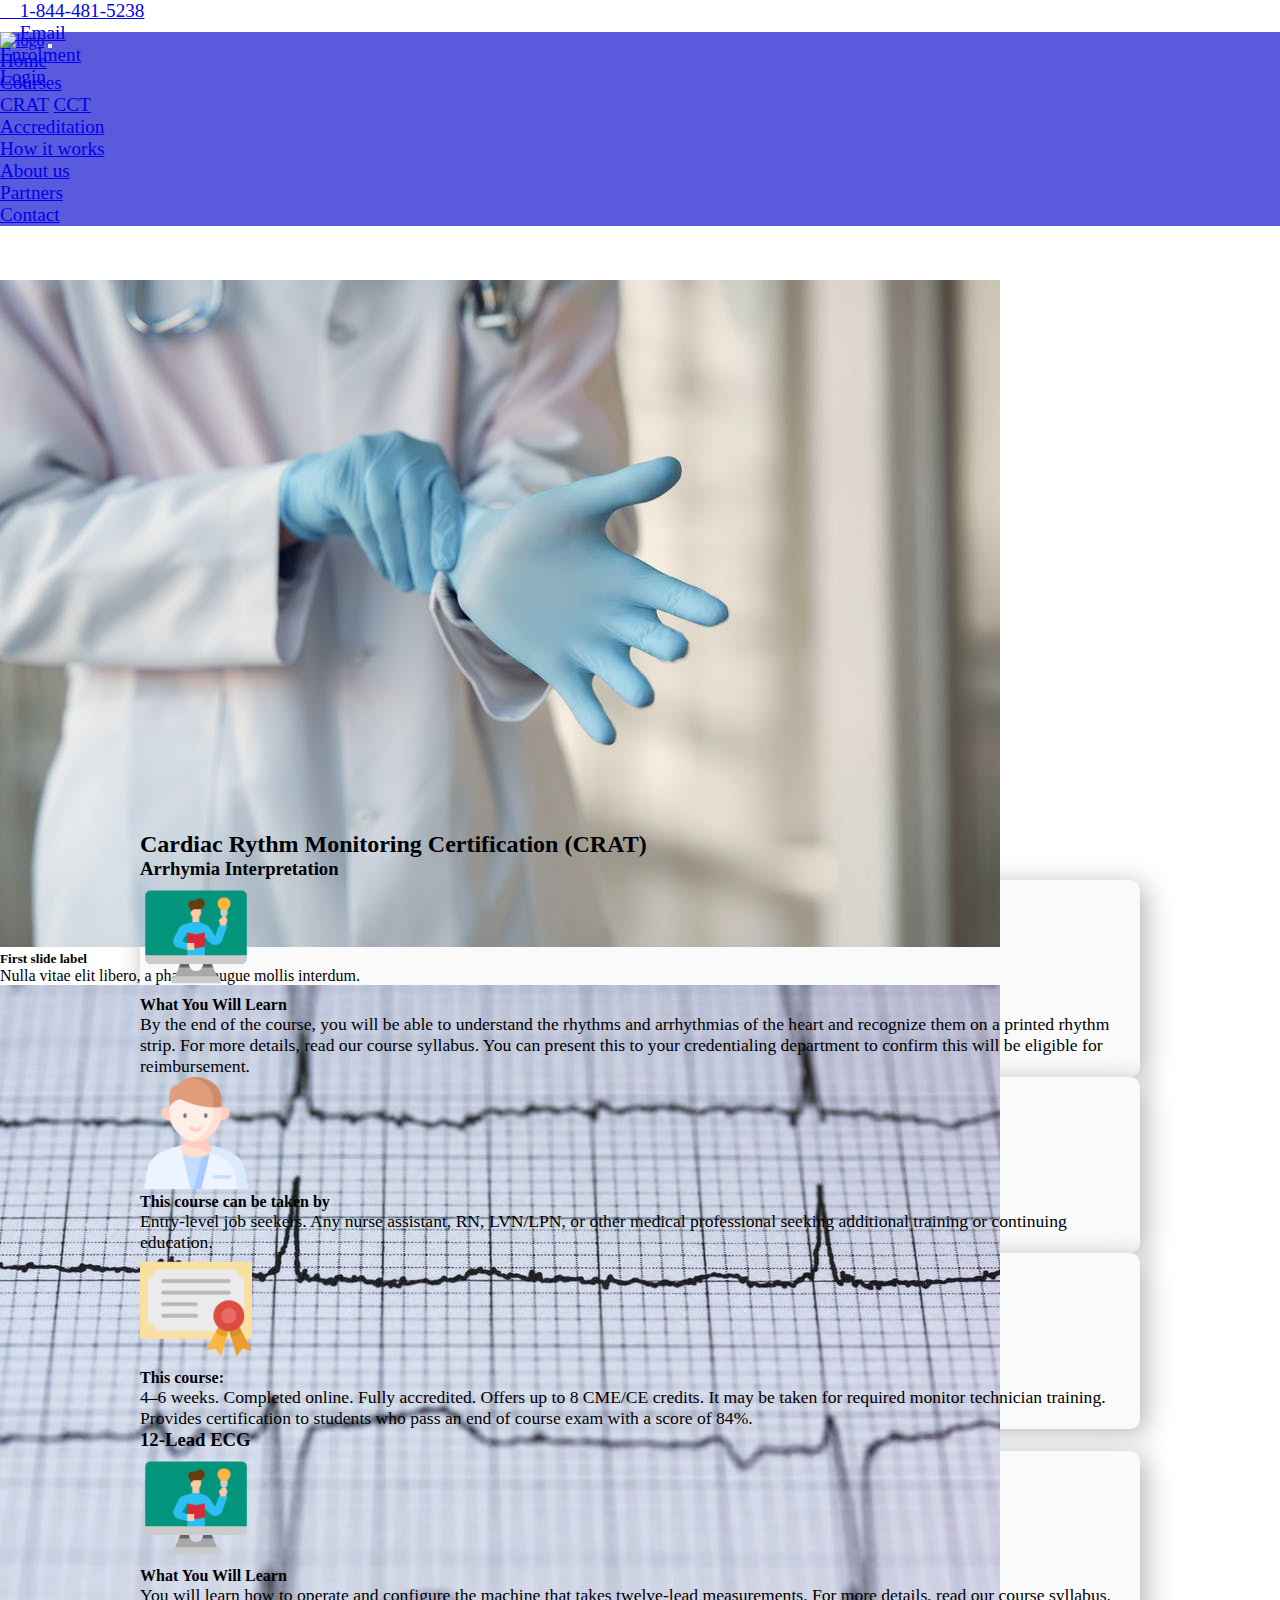
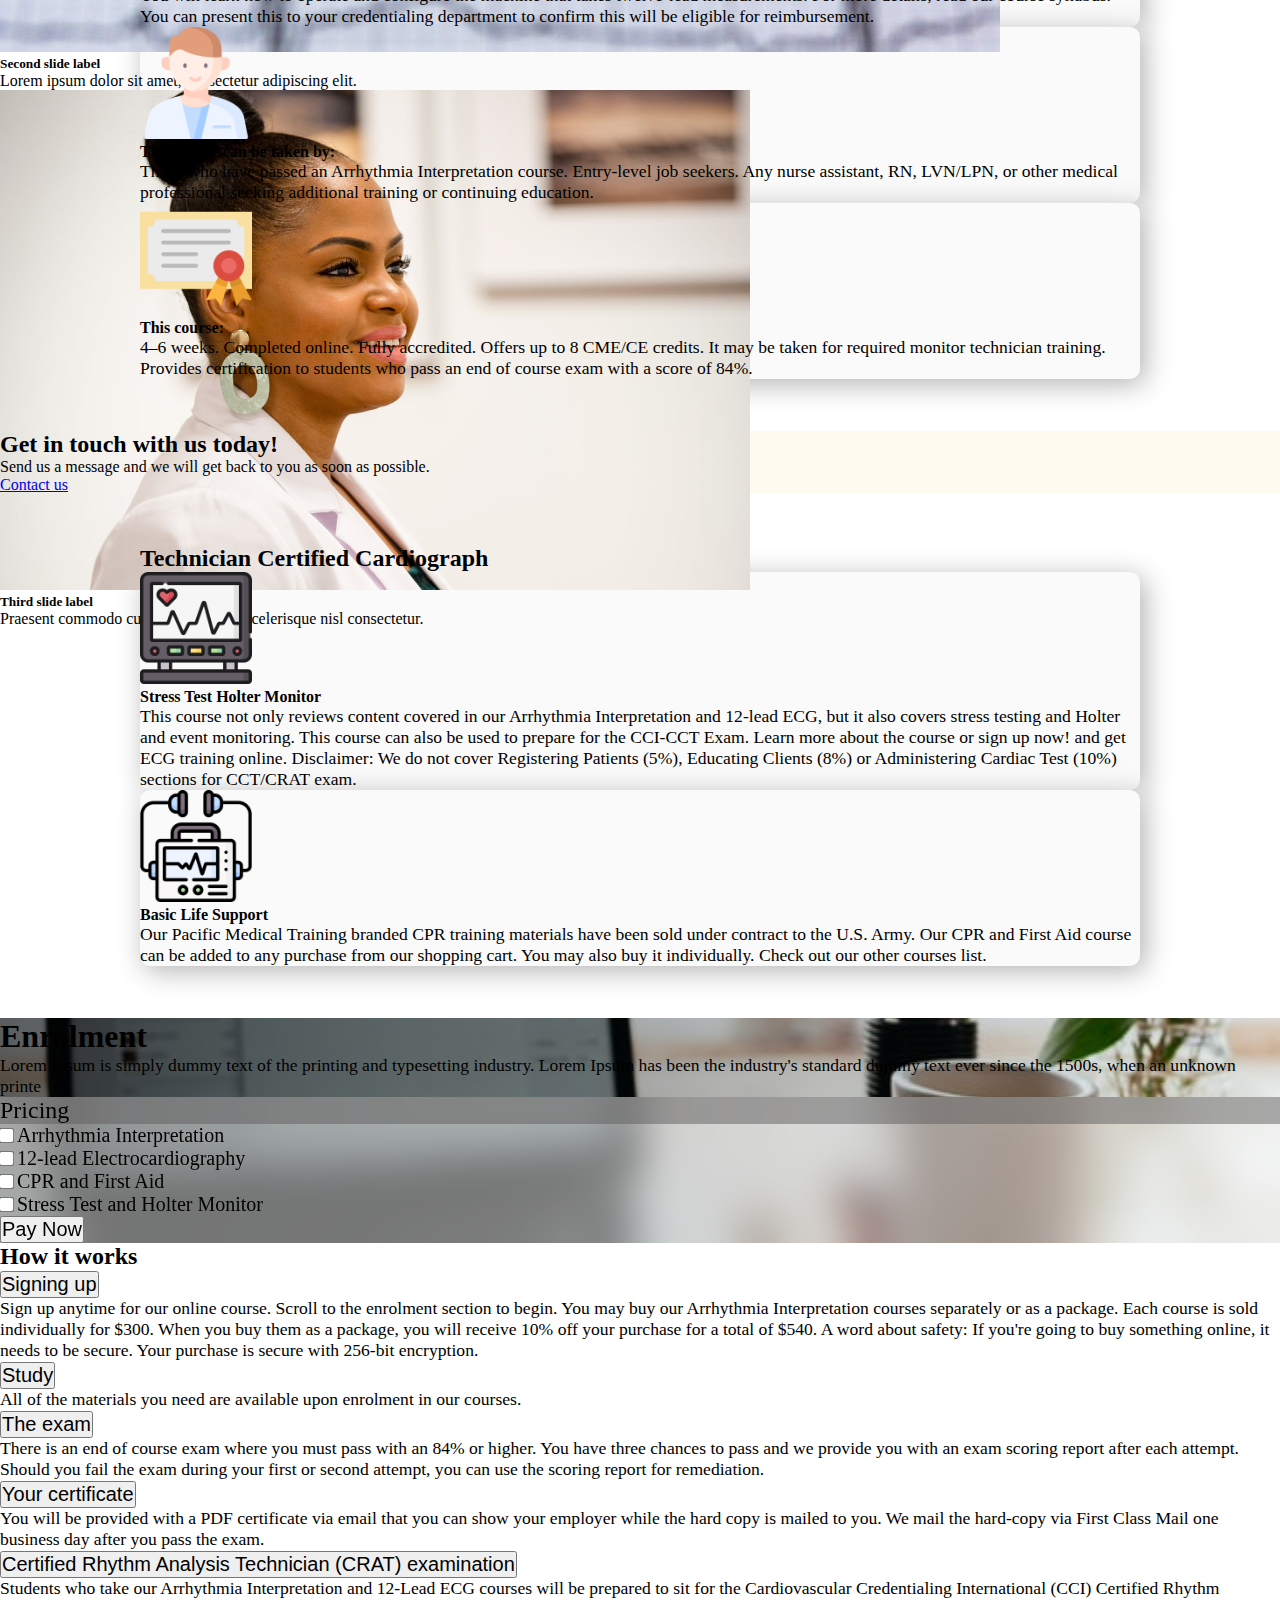
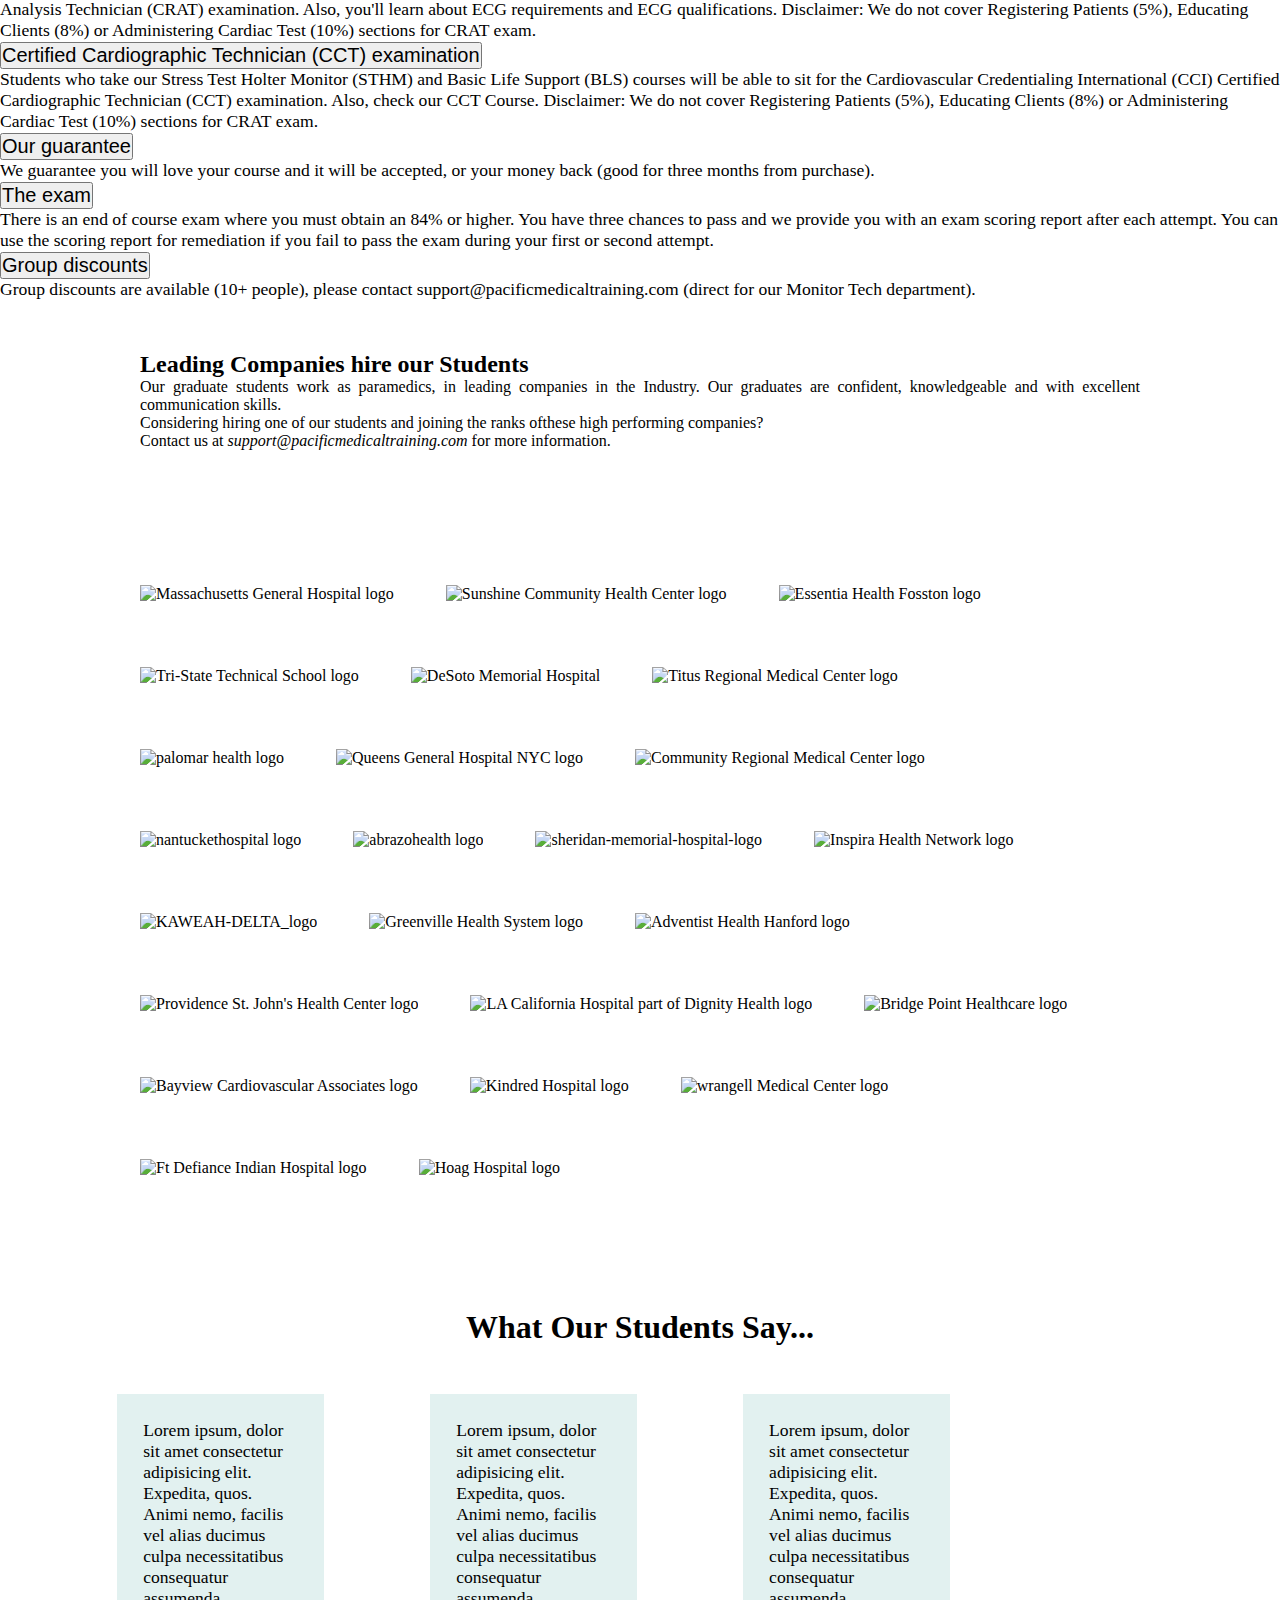
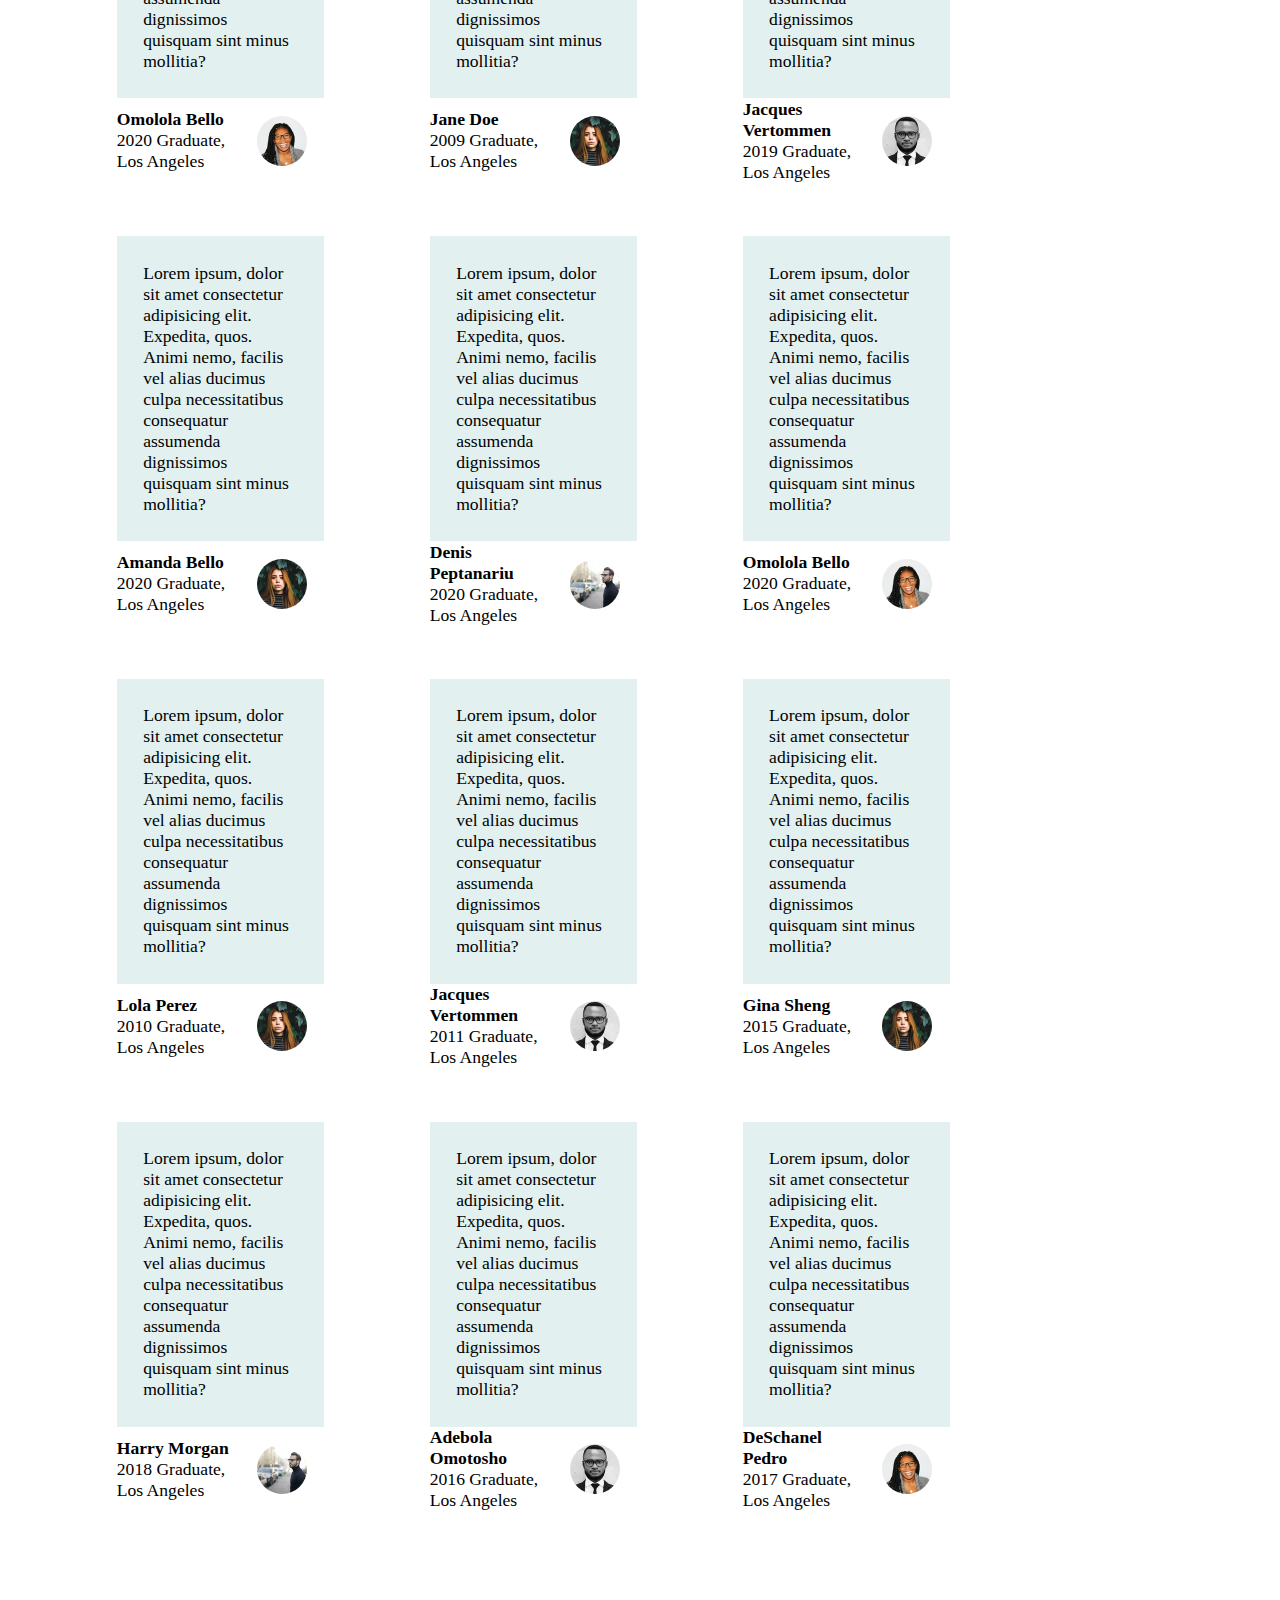
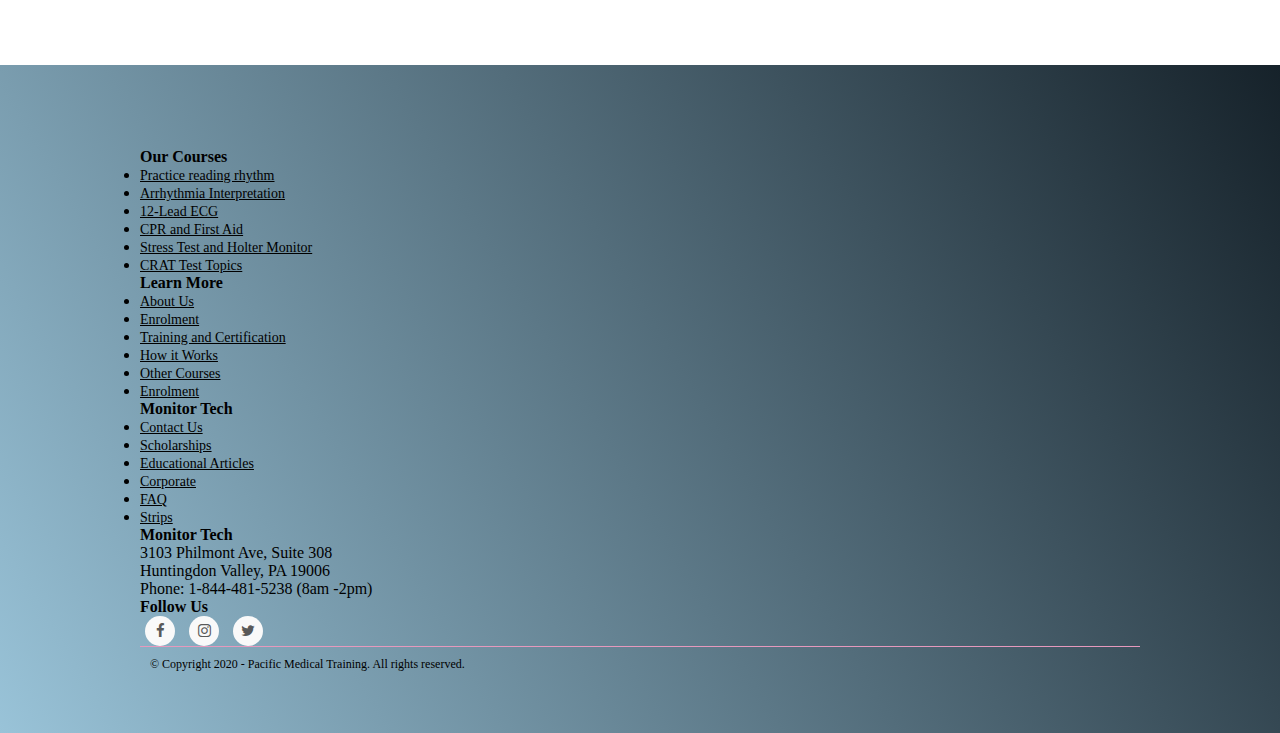
==== index.html @ 5cc93d08 "Merged version is now origin/master" ====
<!DOCTYPE html>
<html lang="en">

<head>
  <meta charset="UTF-8" />
  <meta name="viewport" content="width=device-width, initial-scale=1.0" />
  <!-- Bootstrap CSS -->
  <link rel="stylesheet" href="https://stackpath.bootstrapcdn.com/bootstrap/4.5.0/css/bootstrap.min.css"
    integrity="sha384-9aIt2nRpC12Uk9gS9baDl411NQApFmC26EwAOH8WgZl5MYYxFfc+NcPb1dKGj7Sk" crossorigin="anonymous">
  <link rel="stylesheet" href="https://use.fontawesome.com/releases/v5.7.0/css/all.css"
    integrity="sha384-lZN37f5QGtY3VHgisS14W3ExzMWZxybE1SJSEsQp9S+oqd12jhcu+A56Ebc1zFSJ" crossorigin="anonymous">
  <title>Document</title>
  <link rel="stylesheet" href="style.css" />
  <script src="navOneScript.js"></script>
  <script src="navSecondScript.js"></script>
  <!-- HADIYAH -->
      <!-- Bootstrap CSS -->
      <!-- <link
      rel="stylesheet"
      href="https://stackpath.bootstrapcdn.com/bootstrap/4.5.0/css/bootstrap.min.css"
      integrity="sha384-9aIt2nRpC12Uk9gS9baDl411NQApFmC26EwAOH8WgZl5MYYxFfc+NcPb1dKGj7Sk"
      crossorigin="anonymous"
    /> -->
    <link
      href="//maxcdn.bootstrapcdn.com/font-awesome/4.2.0/css/font-awesome.min.css"
      rel="stylesheet"
    />
    <link
      href="https://fonts.googleapis.com/css2?family=Rowdies:wght@300;700&display=swap"
      rel="stylesheet"
    />
  <!-- -->
</head>

<body>
<!-- START JACQUES SECTIONS -->
 <!--First NAVIGATION-->
 <nav class="navbar navbar-expand-md navbar-light bg-light sticky-top" id="navbar">
  <div class="container-fluid">
    <ul class="navbar-nav   navbar-left">
      <li class="nav-item">
        <a href="#" class="nav-link"><i class="fas fa-phone"></i> 1-844-481-5238</a>
      </li>
      <li class="nav-item">
        <a href="#" class="nav-link"><i class="fas fa-envelope"></i> Email</a>
      </li>
    </ul>
    <ul class="navbar-nav   navbar-right">
      <li class="nav-item">
        <a href="#" class="nav-link">Enrolment</a>
      </li>
      <li class="nav-item">
        <a href="#" class="nav-link">Login</a>
      </li>
    </ul>
  </div>
</nav>


<!--Second NAVIGATION-->
<nav class="navbar navbar-expand-lg navbar-dark bg-dark sticky-top" id="secondNav">
  <div class="container-fluid">
    <a class="nav-brand" href="#"><img src="#" alt="logo" /></a>
    <button class="navbar-toggler" type="button" data-toggle="collapse" data-target="#navbarResponsive">
      <span class="navbar-toggler-icon"></span>
    </button>
    <div class="collapse navbar-collapse" id="navbarResponsive">
      <ul class="navbar-nav ml-auto">
        <li class="nav-item">
          <a class="nav-link" href="#">Home</a>
        </li>
        <li class="nav-item dropdown">
          <a class="nav-link dropdown-toggle" href="#" id="navbardrop" data-toggle="dropdown">
            Courses
          </a>
          <div class="dropdown-menu">
            <a class="dropdown-item" href="#section41">CRAT</a>
            <a class="dropdown-item" href="#section42">CCT</a>
          </div>
        </li>
        <li class="nav-item">
          <a class="nav-link" href="#">Accreditation</a>
        </li>
        <li class="nav-item">
          <a class="nav-link" href="#">How it works</a>
        </li>
        <li class="nav-item">
          <a class="nav-link" href="#">About us</a>
        </li>
        <li class="nav-item">
          <a class="nav-link" href="#">Partners</a>
        </li>
        <li class="nav-item">
          <a class="nav-link" href="#">Contact</a>
        </li>
      </ul>
    </div>
  </div>
</nav>

<!--IMAGE SLIDER-->
<div id="carouselExampleCaptions" class="carousel slide" data-ride="carousel">
  <ol class="carousel-indicators">
    <li data-target="#carouselExampleCaptions" data-slide-to="0" class="active"></li>
    <li data-target="#carouselExampleCaptions" data-slide-to="1"></li>
    <li data-target="#carouselExampleCaptions" data-slide-to="2"></li>
  </ol>
  <div class="carousel-inner" role="listbox" style="width: 100%; height: 500px !important;">
    <div class="carousel-item active">
      <img src="images/doctor.jpeg" class="d-block w-100" alt="..." />
      <div class="carousel-caption d-none d-md-block">
        <h5>First slide label</h5>
        <p>Nulla vitae elit libero, a pharetra augue mollis interdum.</p>
      </div>
    </div>
    <div class="carousel-item">
      <img src="images/telemetry2.jpeg" class="d-block w-100" alt="..." />
      <div class="carousel-caption d-none d-md-block">
        <h5>Second slide label</h5>
        <p>Lorem ipsum dolor sit amet, consectetur adipiscing elit.</p>
      </div>
    </div>
    <div class="carousel-item">
      <img src="images/nurse.png" class="d-block w-100" alt="..." />
      <div class="carousel-caption d-none d-md-block">
        <h5>Third slide label</h5>
        <p>
          Praesent commodo cursus magna, vel scelerisque nisl consectetur.
        </p>
      </div>
    </div>
  </div>
  <a class="carousel-control-prev" href="#carouselExampleCaptions" role="button" data-slide="prev">
    <span class="carousel-control-prev-icon" aria-hidden="true"></span>
    <span class="sr-only">Previous</span>
  </a>
  <a class="carousel-control-next" href="#carouselExampleCaptions" role="button" data-slide="next">
    <span class="carousel-control-next-icon" aria-hidden="true"></span>
    <span class="sr-only">Next</span>
  </a>
</div>


<!--CRAT SECTION-->
<section id="crat">
<div class="container addBorder">
  <h2 class="display-5 text-center mt-5 mb-5">Cardiac Rythm Monitoring Certification (CRAT)</h2>
  <h3 class="text-center mb-4">Arrhymia Interpretation </h3>
  <div class=" row d-flex flex-md-row justify-content-center flex-column">
    <div class="col-sm-12 col-md-4 col-lg-3 mb-4">
      <div class="card h-100">
        <img class="card-img-top" src="images/elearning.png" style="width: 7rem;margin: 0 auto;" alt="#">
        <div class="card-body">
          <h4 class="card-title">What You Will Learn</h4>
          <p class="card-text">By the end of the course, you will be able to understand the rhythms and
            arrhythmias of the heart and recognize them on a printed rhythm strip. For more details, read
            our course syllabus. You can present this to your credentialing department to confirm this
            will be eligible for reimbursement.
          </p>
        </div>
      </div>
    </div>

    <div class="col-sm-12 col-md-4 col-lg-3 mb-4">
      <div class="card h-100">
        <img class="card-img-top" src="images/male.png" style="width: 7rem;margin: 0 auto;" alt="#">
        <div class="card-body">
          <h4 class="card-title">This course can be taken by</h4>
          <p class="card-text">Entry-level job seekers.
            Any nurse assistant, RN, LVN/LPN, or other medical professional seeking additional training
            or continuing education.
          </p>
        </div>
      </div>
    </div>

    <div class="col-sm-12 col-md-4 col-lg-3 mb-4">
      <div class="card h-100">
        <img class="card-img-top" src="images/diploma.png" style="width: 7rem;margin: 0 auto;" alt="#">
        <div class="card-body">
          <h4 class="card-title">This course:</h4>
          <p class="card-text">4–6 weeks.
            Completed online.
            Fully accredited.
            Offers up to 8 CME/CE credits.
            It may be taken for required monitor technician training.
            Provides certification to students who pass an end of course exam with a score of 84%.
          </p>
        </div>
      </div>
    </div>
  </div>
  <h3 class="text-center mb-4">12-Lead ECG </h3>
  <div class=" row d-flex flex-md-row justify-content-center flex-column">
    <div class="col-sm-12 col-md-4 col-lg-3 mb-4">
      <div class="card h-100">
        <img class="card-img-top" src="images/elearning.png" style="width: 7rem;margin: 0 auto;" alt="#">
        <div class="card-body">
          <h4 class="card-title">What You Will Learn</h4>
          <p class="card-text">You will learn how to operate and configure the machine that takes twelve-lead
            measurements.
            For more details, read our course syllabus. You can present this to your credentialing
            department to confirm this will be eligible for reimbursement.
          </p>
        </div>
      </div>
    </div>

    <div class="col-sm-12 col-md-4 col-lg-3 mb-4">
      <div class="card h-100">
        <img class="card-img-top" src="images/male.png" style="width: 7rem;margin: 0 auto;" alt="#">
        <div class="card-body">
          <h4 class="card-title">This course can be taken by:</h4>
          <p class="card-text">Those who have passed an Arrhythmia Interpretation course.
            Entry-level job seekers.
            Any nurse assistant, RN, LVN/LPN, or other medical professional seeking additional training
            or continuing education.
          </p>
        </div>
      </div>
    </div>

    <div class="col-sm-12 col-md-4 col-lg-3 mb-4">
      <div class="card h-100">
        <img class="card-img-top" src="images/diploma.png" style="width: 7rem;margin: 0 auto;" alt="#">
        <div class="card-body">
          <h4 class="card-title">This course:</h4>
          <p class="card-text">4–6 weeks.
            Completed online.
            Fully accredited.
            Offers up to 8 CME/CE credits.
            It may be taken for required monitor technician training.
            Provides certification to students who pass an end of course exam with a score of 84%.
          </p>
        </div>
      </div>
    </div>
  </div>
</div>
</section>


<!-- CONTACT -->
<section class="container-fluid text-center  py-4 mt-5" id="contact">
  <h2 class="display-5 pb-4 my-4">Get in touch with us today!</h2>
  <p class="lead pb-3 align-items-center">Send us a message and we will get back to
    you as soon as possible.</p>
  <a href="#" class="btn btn-primary btn-lg mb-4" role="button">Contact us</a>
</section>

<!--ABOUT US-->

<!--CCT SECTION-->
<section id="cct">
<div class="container" id="skillsTest">
  <h2 class="display-5 text-center mt-5 mb-5">Technician Certified Cardiograph</h2>
  <div class="d-flex flex-md-row justify-content-center flex-column">
    <!-- <div class="row text-center"> -->
    <div class="col-12 col-sm-12 col-md-4 mb-4">
      <div class="card h-100">
        <img class="card-img-top" src="images/hospital.png" style="width: 7rem;margin: 0 auto;" alt="#">
        <div class="card-body">
          <h4 class="card-title">Stress Test Holter Monitor</h4>
          <p class="card-text">This course not only reviews content covered in our Arrhythmia Interpretation and
            12-lead
            ECG, but it also covers stress
            testing and Holter and event monitoring. This course can also be used to prepare for the CCI-CCT Exam.
            Learn
            more about
            the course or sign up now! and get ECG training online.

            Disclaimer: We do not cover Registering Patients (5%), Educating Clients (8%) or Administering Cardiac
            Test
            (10%)
            sections for CCT/CRAT exam.
          </p>
        </div>
      </div>
    </div>
    <!-- </div> -->

    <!-- <div class="row text-center"> -->
    <div class="col-12 col-sm-12 col-md-4 mb-4">
      <div class="card h-100">
        <img class="card-img-top" src="images/defibrillator.png" style="width: 7rem;margin: 0 auto;" alt="#">
        <div class="card-body">
          <h4 class="card-title">Basic Life Support</h4>
          <p class="card-text">Our Pacific Medical Training branded CPR training materials have been sold under
            contract
            to the U.S. Army.
            Our CPR and First Aid course can be added to any purchase from our shopping cart. You may also buy it
            individually.
            Check out our other courses list.
          </p>
        </div>
      </div>
    </div>
    <!-- </div> -->
  </div>

</div>
</section>
<!-- END JACQUES SECTIONS -->

<!-- START DENIS ENROLMENT -->
<!-- ENROLMENT SECTION-->
<section id="enrolment">
  <div class=" container-fluid  py-5" style="background-image: linear-gradient(to right, rgba(0, 0, 0, 0.6), rgba(0, 0, 0, 0)), url('./images/enroll.jpg'); background-position: center; background-repeat: no-repeat; background-size: cover;">
    <div class="container-lg">
        <h2 class="text-center mb-5 text-light h2-font-size">Enrolment</h2>

        <div class="row  justify-content-center align-items-center">
            <div class="col-lg-5 col-md-7 m-3 text-center denis-text text-light">Lorem Ipsum is simply dummy text of the printing and typesetting industry. Lorem Ipsum has been the industry's standard dummy text ever since the 1500s, when an unknown printe</div>
            <div class="col-lg-6 col-md-7 m-3">
                <div class="card card-blur-effect">
                    <div class="card-header text-center heading-card-custom text-white">
                        Pricing
                    </div>
                    <form action='#'>
                      <div class="card-body">
                        <div class="form-check my-3 d-flex align-items-center ">
                          <input class="form-check-input" type="checkbox" value="" id="defaultCheck1">
                          <label class="form-check-label" for="defaultCheck1">
                            Arrhythmia Interpretation
                          </label>
                        </div>
                        <div class="form-check my-3 d-flex align-items-center">
                          <input class="form-check-input" type="checkbox" value="" id="defaultCheck2" >
                          <label class="form-check-label " for="defaultCheck2">
                            12-lead Electrocardiography
                          </label>
                        </div>
                        <div class="form-check my-3 d-flex align-items-center">
                          <input class="form-check-input" type="checkbox" value="" id="defaultCheck1">
                          <label class="form-check-label " for="defaultCheck1">
                            CPR and First Aid
                          </label>
                        </div>
                        <div class="form-check my-3 d-flex align-items-center">
                          <input class="form-check-input" type="checkbox" value="" id="defaultCheck2" >
                          <label class="form-check-label" for="defaultCheck2">
                            Stress Test and Holter Monitor
                          </label>
                        </div>

                        <button type="submit" class="btn btn-custom-font btn-info btn-block my-2">Pay Now</button>
                      </div>
                    </form>
                </div>
            </div>
        </div>
    </div>
  </div>
</section>
<!-- END DENIS ENROLMENT -->

<!-- START DENIS HOW IT WORKS -->
    <!--HOW IT WORKS SECTION-->
    <section id="how-it-works">
    <div class=" container-fluid p-2 my-4" >
      <div class="container-lg">
          <h2 class="text-center mb-5">How it works</h2>

          <div class="container-lg">
              <div class="accordion" id="accordionExample">
                  <div class="card border-bottom my-2 ">
                    <div class="card-header" id="headingOne">
                      <h2 class="mb-0">
                        <button class="btn btn-link btn-block text-left collapsed text-decoration-none btn-custom-font" type="button" data-toggle="collapse" data-target="#collapseOne" aria-expanded="true" aria-controls="collapseOne">
                          Signing up
                        </button>
                      </h2>
                    </div>
                
                    <div id="collapseOne" class="denis-text collapse show" aria-labelledby="headingOne" data-parent="#accordionExample">
                      <div class="card-body">
                        Sign up anytime for our online course. Scroll to the enrolment section to begin.

You may buy our Arrhythmia Interpretation courses separately or as a package. Each course is sold individually for $300. When you buy them as a package, you will receive 10% off your purchase for a total of $540.

A word about safety: If you're going to buy something online, it needs to be secure. Your purchase is secure with 256-bit encryption.
                      </div>
                    </div>
                  </div>
                  
                  <div class="card border-bottom my-2">
                    <div class="card-header" id="headingTwo">
                      <h2 class="mb-0">
                        <button class="btn btn-link btn-block text-left collapsed text-decoration-none btn-custom-font " type="button" data-toggle="collapse" data-target="#collapseTwo" aria-expanded="false" aria-controls="collapseTwo">
                          Study
                        </button>
                      </h2>
                    </div>
                    <div id="collapseTwo" class="denis-text collapse" aria-labelledby="headingTwo" data-parent="#accordionExample">
                      <div class="card-body">
                        All of the materials you need are available upon enrolment in our courses.
                      </div>
                    </div>
                  </div>
                  <div class="card border-bottom my-2">
                    <div class="card-header" id="headingThree">
                      <h2 class="mb-0">
                        <button class="btn btn-link btn-block text-left collapsed text-decoration-none btn-custom-font" type="button" data-toggle="collapse" data-target="#collapseThree" aria-expanded="false" aria-controls="collapseThree">
                          The exam
                        </button>
                      </h2>
                    </div>
                    <div id="collapseThree" class="denis-text collapse" aria-labelledby="headingThree" data-parent="#accordionExample">
                      <div class="card-body">
                        There is an end of course exam where you must pass with an 84% or higher. You have three chances to pass and we provide you with an exam scoring report after each attempt. Should you fail the exam during your first or second attempt, you can use the scoring report for remediation.
                      </div>
                    </div>
                  </div>

                  <div class="card border-bottom my-2">
                    <div class="card-header" id="headingFour">
                      <h2 class="mb-0">
                        <button class="btn btn-link btn-block text-left collapsed text-decoration-none btn-custom-font" type="button" data-toggle="collapse" data-target="#collapseFour" aria-expanded="false" aria-controls="collapseFour">
                          Your certificate
                        </button>
                      </h2>
                    </div>
                    <div id="collapseFour" class="denis-text collapse" aria-labelledby="headingFour" data-parent="#accordionExample">
                      <div class="card-body">
                        You will be provided with a PDF certificate via email that you can show your employer while the hard copy is mailed to you. We mail the hard-copy via First Class Mail one business day after you pass the exam.
                      </div>
                    </div>
                  </div>

                  <div class="card border-bottom my-2">
                    <div class="card-header" id="headingFive">
                      <h2 class="mb-0">
                        <button class="btn btn-link btn-block text-left collapsed text-decoration-none btn-custom-font" type="button" data-toggle="collapse" data-target="#collapseFive" aria-expanded="false" aria-controls="collapseFive">
                          Certified Rhythm Analysis Technician (CRAT) examination
                        </button>
                      </h2>
                    </div>
                    <div id="collapseFive" class="denis-text collapse" aria-labelledby="headingFive" data-parent="#accordionExample">
                      <div class="card-body">
                        Students who take our Arrhythmia Interpretation and 12-Lead ECG courses will be prepared to sit for the Cardiovascular Credentialing International (CCI) Certified Rhythm Analysis Technician (CRAT) examination. Also, you'll learn about ECG requirements and ECG qualifications.

Disclaimer: We do not cover Registering Patients (5%), Educating Clients (8%) or Administering Cardiac Test (10%) sections for CRAT exam.
                      </div>
                    </div>
                  </div>

                  <div class="card border-bottom my-2">
                    <div class="card-header" id="headingSix">
                      <h2 class="mb-0">
                        <button class="btn btn-link btn-block text-left collapsed text-decoration-none btn-custom-font" type="button" data-toggle="collapse" data-target="#collapseSix" aria-expanded="false" aria-controls="collapseSix">
                          Certified Cardiographic Technician (CCT) examination
                        </button>
                      </h2>
                    </div>
                    <div id="collapseSix" class="denis-text collapse" aria-labelledby="headingSix" data-parent="#accordionExample">
                      <div class="card-body">
                        Students who take our Stress Test Holter Monitor (STHM) and Basic Life Support (BLS) courses will be able to sit for the Cardiovascular Credentialing International (CCI) Certified Cardiographic Technician (CCT) examination. Also, check our CCT Course.

Disclaimer: We do not cover Registering Patients (5%), Educating Clients (8%) or Administering Cardiac Test (10%) sections for CRAT exam.
                      </div>
                    </div>
                  </div>

                  <div class="card border-bottom my-2">
                    <div class="card-header" id="headingSeven">
                      <h2 class="mb-0">
                        <button class="btn btn-link btn-block text-left collapsed text-decoration-none btn-custom-font" type="button" data-toggle="collapse" data-target="#collapseSeven" aria-expanded="false" aria-controls="collapseSeven">
                          Our guarantee
                        </button>
                      </h2>
                    </div>
                    <div id="collapseSeven" class="denis-text collapse" aria-labelledby="headingSeven" data-parent="#accordionExample">
                      <div class="card-body">
                        We guarantee you will love your course and it will be accepted, or your money back (good for three months from purchase).
                      </div>
                    </div>
                  </div>

                  <div class="card border-bottom my-2">
                    <div class="card-header" id="headingEight">
                      <h2 class="mb-0">
                        <button class="btn btn-link btn-block text-left collapsed text-decoration-none btn-custom-font" type="button" data-toggle="collapse" data-target="#collapseEight" aria-expanded="false" aria-controls="collapseEight">
                          The exam
                        </button>
                      </h2>
                    </div>
                    <div id="collapseEight" class="denis-text collapse" aria-labelledby="headingEight" data-parent="#accordionExample">
                      <div class="card-body">
                        There is an end of course exam where you must obtain an 84% or higher. You have three chances to pass and we provide you with an exam scoring report after each attempt. You can use the scoring report for remediation if you fail to pass the exam during your first or second attempt.
                      </div>
                    </div>
                  </div>

                  <div class="card border-bottom my-2">
                    <div class="card-header" id="headingNine">
                      <h2 class="mb-0">
                        <button class="btn btn-link btn-block text-left collapsed text-decoration-none btn-custom-font" type="button" data-toggle="collapse" data-target="#collapseNine" aria-expanded="false" aria-controls="collapseNine">
                          Group discounts
                        </button>
                      </h2>
                    </div>
                    <div id="collapseNine" class="denis-text collapse" aria-labelledby="headingNine" data-parent="#accordionExample">
                      <div class="card-body">
                        Group discounts are available (10+ people), please contact support@pacificmedicaltraining.com (direct for our Monitor Tech department).
                      </div>
                    </div>
                  </div>
                  
                </div>
          </div>
      </div>
  </div>
</section>
<!-- END DENIS HOW IT WORKS -->

<!-- PARTNERS HADIYAH-->
<!--PARTNERS SECTION-->
<section class="partners">
    <div class="container">
      <div class="students_info">
        <h2 class="text-center mb-5">
          Leading Companies hire our Students
        </h2>
        <p class="lead">
          Our graduate students work as paramedics, in leading companies in the Industry. Our graduates are confident, knowledgeable and  with excellent communication skills.
        </p>
        <p class="lead">Considering hiring one of our students and joining the ranks ofthese high performing companies?<br> Contact us at
          <a class="link" href="mailto:support@pacificmedicaltraining.com">support@pacificmedicaltraining.com</a> for more information.
        </p>
      </div>
    </div>

    <div class="partners_logo container">
      <img
        class="logos"
        src="https://www.massgeneral.org/assets/MGH/images/logos/logo-mgh--cmyk.svg"
        alt="Massachusetts General Hospital logo"
      />
      <img
        class="logos"
        src="https://www.sunshineclinic.org/wp-content/uploads/2020/03/LOGO_Sunshine-Community-Health-Center_White_Transparent-copy.png"
        alt="Sunshine Community Health Center logo "
      />
      <img
        class="logos"
        src="https://www.essentiahealth.org/app/files/public/2897/Essentia-Health-Logo.svg"
        alt="Essentia Health Fosston logo"
      />
      <img
        class="logos"
        src="https://www.ed2go.com/common/images/1/15190.png"
        alt="Tri-State Technical School logo"
      />
      <img
        class="logos"
        src="https://static.wixstatic.com/media/753cbe_8f9bd66db3c844a390505799dce20954~mv2.jpg/v1/fill/w_408,h_135,al_c,q_80,usm_0.33_1.00_0.00/dmh_1_JPG.webp"
        alt="DeSoto Memorial Hospital"
      />

      <img
        class="logos"
        src="https://www.titusregional.com/wp-content/uploads/trmc-logo-header.png"
        alt="Titus Regional Medical Center logo"
      />
      <img
        class="logos"
        src="https://www.palomarhealth.org/_img/NewDesign/logo.png"
        alt="palomar health logo"
      />
      <img
        class="logos"
        src="https://www.nychealthandhospitals.org/queens/wp-content/uploads/sites/11/2016/08/queens_logo.png"
        alt="Queens General Hospital NYC logo"
      />
      <img
        class="logos"
        src="https://www.communitymedical.org/CMC/media/CMC/logo.png"
        alt="Community Regional Medical Center logo"
      />

      <img
        class="logos"
        src="https://nantuckethospital.org/images/logo@2x.png"
        alt="nantuckethospital logo"
      />
      <img
        class="logos"
        src="https://www.abrazohealth.com/images/global/hospital-logo/abrazo/abrazo-logo.jpg?sfvrsn=938f879_10"
        alt="abrazohealth logo"
      />

      <img
        class="logos"
        src="https://www.sheridanhospital.org/wp-content/uploads/2019/11/sheridan-memorial-hospital-logo-web.png"
        alt="sheridan-memorial-hospital-logo"
      />
      <img
        class="logos"
        src="https://www.inspirahealthnetwork.org/upload/images/1-%20Inspira%20Health%20Logo/Inspira-Health-Footer-Logo.jpg"
        alt="Inspira Health Network logo"
      />
      <img
        class="logos"
        src="https://www.kaweahdelta.org/images/design/KAWEAH-DELTA_logo1[1].png"
        alt="KAWEAH-DELTA_logo"
      />
      <img
        class="logos"
        src="https://www.ghs.org/wp-content/uploads/2019/06/Prisma-Health-logo-registered2-800x181.png"
        alt="Greenville Health System logo"
      />
      <img
        class="logos"
        src="https://www.adventisthealth.org/images/healthcare/brand/AH_Hanford.png"
        alt="Adventist Health Hanford logo"
      />
      <img
        class="logos"
        src="https://www.providence.org/-/media/200x38/6294B19C274A30A9861AFB9AB9BE7C4F/Project/psjh/providence/socal/Images/Logos/providence_color_small.png"
        alt="Providence St. John's Health Center logo"
      />
      <img
        class="logos"
        src="https://locations.dignityhealth.org/permanent-b0b701/assets/images/header-logo.f8bafb76.png"
        alt="LA California Hospital part of Dignity Health logo"
      />
      <img
        class="logos"
        src="https://static1.squarespace.com/static/5706a4228259b5f5ce98896a/t/576094d5cf80a13dc5785125/1593615528176/?format=1500w"
        alt="Bridge Point Healthcare logo"
      />
      <img
        class="logos"
        src="http://www.cval.org/DesktopModules/mobiNuke/skins/page/mobinuke-simple/images/logo.jpg"
        alt="Bayview Cardiovascular Associates logo"
      />
      <img
        class="logos"
        src="https://s.yimg.com/fz/api/res/1.2/gdQhOsMh5Z8n9ryYH7sIrQ--~C/YXBwaWQ9c3JjaGRkO2ZpPWZpdDtoPTMwMDtxPTgwO3c9MzAw/https://s.yimg.com/zb/imgv1/397e84da-7c49-353f-8919-4513566295cf/t_500x300"
        alt="Kindred Hospital logo"
      />
      <img
        class="logos"
        src="https://www.wrangell.com/sites/default/files/styles/full_node_primary/public/imageattachments/organization/2829/wmc_logo_high_quality.jpg?itok=ay3NXBiL"
        alt="wrangell Medical Center logo"
      />
      <img
        class="logos"
        src="https://www.fdihb.org/images/logo-wide.png"
        alt="Ft Defiance Indian Hospital logo"
      />
      <img
        class="logos"
        src="https://www.hoag.org/images/hoag-logo-160x118.png"
        alt="Hoag Hospital logo"
      />
    </div>
  </section>
<!--END PARTNERS HADIYAH-->

<!-- START REVIEW HADIYAH -->
    <!--REVIEW SECTION-->
    <section class="reviews">
      <h2 class="section_title1">What Our Students Say...</h2>
      <div class="container1">
        <div class="wrapper">
          <div class="student_review">
            <p class="student_say">
              Lorem ipsum, dolor sit amet consectetur adipisicing elit.
              Expedita, quos. Animi nemo, facilis vel alias ducimus culpa
              necessitatibus consequatur assumenda dignissimos quisquam sint
              minus mollitia?
            </p>
          </div>
          <div class="student_image">
            <img src="./images/lady1.jpg" alt="" class="student_pic" />
            <div class="student_name">
              <h4 class="student_name">Omolola Bello</h4>
              <p>2020 Graduate, Los Angeles</p>
            </div>
          </div>
        </div>
        <div class="wrapper">
          <div class="student_review">
            <p class="student_say">
              Lorem ipsum, dolor sit amet consectetur adipisicing elit.
              Expedita, quos. Animi nemo, facilis vel alias ducimus culpa
              necessitatibus consequatur assumenda dignissimos quisquam sint
              minus mollitia?
            </p>
          </div>
          <div class="student_image">
            <img src="./images/lady2.jpg" alt="" class="student_pic" />
            <div class="student_name">
              <h4 class="student_name">Jane Doe</h4>
              <p>2009 Graduate, Los Angeles</p>
            </div>
          </div>
        </div>
        <div class="wrapper">
          <div class="student_review">
            <p class="student_say">
              Lorem ipsum, dolor sit amet consectetur adipisicing elit.
              Expedita, quos. Animi nemo, facilis vel alias ducimus culpa
              necessitatibus consequatur assumenda dignissimos quisquam sint
              minus mollitia?
            </p>
          </div>
          <div class="student_image">
            <img src="./images/guy1.jpg" alt="" class="student_pic" />
            <div class="student_name">
              <h4 class="student_name">Jacques Vertommen</h4>
              <p>2019 Graduate, Los Angeles</p>
            </div>
          </div>
        </div>
        <div class="wrapper">
          <div class="student_review">
            <p class="student_say">
              Lorem ipsum, dolor sit amet consectetur adipisicing elit.
              Expedita, quos. Animi nemo, facilis vel alias ducimus culpa
              necessitatibus consequatur assumenda dignissimos quisquam sint
              minus mollitia?
            </p>
          </div>
          <div class="student_image">
            <img src="./images/lady2.jpg" alt="" class="student_pic" />
            <div class="student_name">
              <h4 class="student_name">Amanda Bello</h4>
              <p>2020 Graduate, Los Angeles</p>
            </div>
          </div>
        </div>
        <div class="wrapper">
          <div class="student_review">
            <p class="student_say">
              Lorem ipsum, dolor sit amet consectetur adipisicing elit.
              Expedita, quos. Animi nemo, facilis vel alias ducimus culpa
              necessitatibus consequatur assumenda dignissimos quisquam sint
              minus mollitia?
            </p>
          </div>
          <div class="student_image">
            <img src="./images/guy2.jpg" alt="" class="student_pic" />
            <div class="student_name">
              <h4 class="student_name">Denis Peptanariu</h4>
              <p>2020 Graduate, Los Angeles</p>
            </div>
          </div>
        </div>
        <div class="wrapper">
          <div class="student_review">
            <p class="student_say">
              Lorem ipsum, dolor sit amet consectetur adipisicing elit.
              Expedita, quos. Animi nemo, facilis vel alias ducimus culpa
              necessitatibus consequatur assumenda dignissimos quisquam sint
              minus mollitia?
            </p>
          </div>
          <div class="student_image">
            <img src="./images/lady1.jpg" alt="" class="student_pic" />
            <div class="student_name">
              <h4 class="student_name">Omolola Bello</h4>
              <p>2020 Graduate, Los Angeles</p>
            </div>
          </div>
        </div>
        <div class="wrapper">
          <div class="student_review">
            <p class="student_say">
              Lorem ipsum, dolor sit amet consectetur adipisicing elit.
              Expedita, quos. Animi nemo, facilis vel alias ducimus culpa
              necessitatibus consequatur assumenda dignissimos quisquam sint
              minus mollitia?
            </p>
          </div>
          <div class="student_image">
            <img src="./images/lady2.jpg" alt="" class="student_pic" />
            <div class="student_name">
              <h4 class="student_name">Lola Perez</h4>
              <p>2010 Graduate, Los Angeles</p>
            </div>
          </div>
        </div>
        <div class="wrapper">
          <div class="student_review">
            <p class="student_say">
              Lorem ipsum, dolor sit amet consectetur adipisicing elit.
              Expedita, quos. Animi nemo, facilis vel alias ducimus culpa
              necessitatibus consequatur assumenda dignissimos quisquam sint
              minus mollitia?
            </p>
          </div>
          <div class="student_image">
            <img src="./images/guy1.jpg" alt="" class="student_pic" />
            <div class="student_name">
              <h4 class="student_name">Jacques Vertommen</h4>
              <p>2011 Graduate, Los Angeles</p>
            </div>
          </div>
        </div>
        <div class="wrapper">
          <div class="student_review">
            <p class="student_say">
              Lorem ipsum, dolor sit amet consectetur adipisicing elit.
              Expedita, quos. Animi nemo, facilis vel alias ducimus culpa
              necessitatibus consequatur assumenda dignissimos quisquam sint
              minus mollitia?
            </p>
          </div>
          <div class="student_image">
            <img src="./images/lady2.jpg" alt="" class="student_pic" />
            <div class="student_name">
              <h4 class="student_name">Gina Sheng</h4>
              <p>2015 Graduate, Los Angeles</p>
            </div>
          </div>
        </div>
        <div class="wrapper">
          <div class="student_review">
            <p class="student_say">
              Lorem ipsum, dolor sit amet consectetur adipisicing elit.
              Expedita, quos. Animi nemo, facilis vel alias ducimus culpa
              necessitatibus consequatur assumenda dignissimos quisquam sint
              minus mollitia?
            </p>
          </div>
          <div class="student_image">
            <img src="./images/guy2.jpg" alt="" class="student_pic" />
            <div class="student_name">
              <h4 class="student_name">Harry Morgan</h4>
              <p>2018 Graduate, Los Angeles</p>
            </div>
          </div>
        </div>
        <div class="wrapper">
          <div class="student_review">
            <p class="student_say">
              Lorem ipsum, dolor sit amet consectetur adipisicing elit.
              Expedita, quos. Animi nemo, facilis vel alias ducimus culpa
              necessitatibus consequatur assumenda dignissimos quisquam sint
              minus mollitia?
            </p>
          </div>
          <div class="student_image">
            <img src="./images/guy1.jpg" alt="" class="student_pic" />
            <div class="student_name">
              <h4 class="student_name">Adebola Omotosho</h4>
              <p>2016 Graduate, Los Angeles</p>
            </div>
          </div>
        </div>
        <div class="wrapper">
          <div class="student_review">
            <p class="student_say">
              Lorem ipsum, dolor sit amet consectetur adipisicing elit.
              Expedita, quos. Animi nemo, facilis vel alias ducimus culpa
              necessitatibus consequatur assumenda dignissimos quisquam sint
              minus mollitia?
            </p>
          </div>
          <div class="student_image">
            <img src="./images/lady1.jpg" alt="" class="student_pic" />
            <div class="student_name">
              <h4 class="student_name">DeSchanel Pedro</h4>
              <p>2017 Graduate, Los Angeles</p>
            </div>
          </div>
        </div>
      </div>
    </section>

    <!-- END REVIEW HADIYAH -->
  
    <!-- START FOOTER LOLA -->
        <footer class="mainfooter" role="contentinfo">
            <div class="footer-middle">
            <div class="container">
              <div class="row">
                <div class="col-md-3 col-sm-6">
                  <!--Column1-->
                  <div class="footer-pad">
                    <h4>Our Courses</h4>
                    <ul class="list-unstyled">
                      <li><a href="#Practice reading rhythm">Practice reading rhythm</a></li>
                      <li><a href="#Arrhythmia Interpretation">Arrhythmia Interpretation</a></li>
                      <li><a href="#12-Lead ECG">12-Lead ECG</a></li>
                      <li><a href="CPR and First Aid">CPR and First Aid</a></li>
                      <li><a href="#Stress Test and Holter Monitor">Stress Test and Holter Monitor</a></li>
                      <li><a href="#CRAT Test Topics">CRAT Test Topics</a></li>                           
                    </ul>
                  </div>
                </div>
<div class="col-md-3 col-sm-6">
<!--Column1-->
<div class="footer-pad">
  <h4>Learn More</h4>
  <ul class="list-unstyled">
    <li><a href="#About Us">About Us</a></li>
    <li><a href="#Enrolment">Enrolment</a></li>
    <li><a href="#Training and Certification">Training and Certification</a></li>
    <li><a href="#How it Works">How it Works</a></li>
    <li><a href="#Other Courses">Other Courses</a></li>
    <li><a href="#Enrolment">Enrolment</a></li>        
  </ul>
</div>
</div>
<div class="col-md-3 col-sm-6">
<!--Column1-->
<div class="footer-pad">
  <h4>Monitor Tech</h4>
  <ul class="list-unstyled">
    <li><a href="#Contact Us">Contact Us</a></li>
    <li><a href="#Scholarships">Scholarships</a></li>
    <li><a href="#Educational Articles">Educational Articles</a></li>
    <li><a href="#Corporate">Corporate</a></li>
    <li><a href="#FAQ"> FAQ</a></li>
    <li><a href="#Strips">Strips</a>
    </li>
  </ul>
</div>
</div>
<div class="col-md-3">
    <h4>Monitor Tech </h4>
    <p>3103 Philmont Ave, Suite 308</p>
    <p>Huntingdon Valley, PA 19006</p>
    <p>Phone: 1-844-481-5238 (8am -2pm)</p>
   
    <h4>Follow Us</h4>
    <ul class="social-network social-circle">
     <li><a href="#" class="icoFacebook" title="Facebook"><i class="fa fa-facebook"></i></a></li>
     <li><a href="#" class="icoInstagram" title="Instagram"><i class="fa fa-instagram"></i></a></li>                         
    <li><a href="#" class="icoTwitter" title="Twitter"><i class="fa fa-twitter"></i></a></li>
    </ul>					
</div>
</div>
<div class="row">
<div class="col-md-12 copy">
    <p class="text-center">&copy; Copyright 2020 - Pacific Medical Training.  All rights reserved.</p>
</div>
</div>        

</div>
</div>
</footer>

<!-- END FOOTER LOLA -->

  <!--BOOTSTRAP JS & JQUERY-->
  <script src="https://code.jquery.com/jquery-3.5.1.slim.min.js"
    integrity="sha384-DfXdz2htPH0lsSSs5nCTpuj/zy4C+OGpamoFVy38MVBnE+IbbVYUew+OrCXaRkfj"
    crossorigin="anonymous"></script>
  <script src="https://cdn.jsdelivr.net/npm/popper.js@1.16.0/dist/umd/popper.min.js"
    integrity="sha384-Q6E9RHvbIyZFJoft+2mJbHaEWldlvI9IOYy5n3zV9zzTtmI3UksdQRVvoxMfooAo"
    crossorigin="anonymous"></script>
  <script src="https://stackpath.bootstrapcdn.com/bootstrap/4.5.0/js/bootstrap.min.js"
    integrity="sha384-OgVRvuATP1z7JjHLkuOU7Xw704+h835Lr+6QL9UvYjZE3Ipu6Tp75j7Bh/kR0JKI"
    crossorigin="anonymous"></script>
</body>

</html>
---- style.css ----
*,
::before,
::after {
  box-sizing: border-box;
  margin: 0;
  padding: 0;
}
html {
  font-size: 16px;
}
/* body {
  font-family: "Rowdies", cursive;
} */

/* START JACQUES SECTION */

/*  First navigation*/
#navbar {
height: 2rem;
min-height: 2rem;
transition: top 0.3s; /* Transition effect when sliding down (and up) */
}

/*  Second navigation*/
#secondNav {
min-height: 4.5rem;
transition: 0.4s; /* Adds a transition effect when the padding is decreased */
}
/* add space between links in navbar  */
.nav-item {
margin-right: 1.5rem;
font-size: 1.2rem;
}

/* change new selector */
#crat .card {
border-radius: 10px;
background: #fafafa;
box-shadow: 5px 5px 28px #b2b2b2, -5px -5px 28px #ffffff;
}
/* change new selector */
#cct .card {
    border-radius: 10px;
    background: #fafafa;
    box-shadow: 5px 5px 28px #b2b2b2, -5px -5px 28px #ffffff;
    }

.card-text {
font-size: 1.1rem;
}

/*  Contact section  */
#contact {
background-color: floralwhite;
}

.bg-dark {
background-color: rgb(90, 90, 221);
}

#crat .card:hover {
background-color: rgb(90, 90, 221);
color: whitesmoke;
transition: 0.6s;
animation: shake 0.5s;
animation-iteration-count: finite;
}

#cct .card:hover {
    background-color: rgb(90, 90, 221);
    color: whitesmoke;
    transition: 0.6s;
    animation: shake 0.5s;
    animation-iteration-count: finite;
}

.addBorder {
  margin-top: 4rem;
  max-width: 90%;
}


/* shake the cards when  hover*/
@keyframes shake {
  0% { transform: translate(1px, 1px) rotate(0deg); }
  10% { transform: translate(-1px, -2px) rotate(-1deg); }
  20% { transform: translate(-3px, 0px) rotate(1deg); }
  30% { transform: translate(3px, 2px) rotate(0deg); }
  40% { transform: translate(1px, -1px) rotate(1deg); }
  50% { transform: translate(-1px, 2px) rotate(-1deg); }
  60% { transform: translate(-3px, 1px) rotate(0deg); }
  70% { transform: translate(3px, 1px) rotate(-1deg); }
  80% { transform: translate(-1px, -1px) rotate(1deg); }
  90% { transform: translate(1px, 2px) rotate(0deg); }
  100% { transform: translate(1px, -2px) rotate(-1deg); }
}

/* END JACQUES SECTION */


/* DENIS SECTION */

  /* Heading 2 font-size*/
.h2-font-size{
    font-size: 2rem; /*new*/
  }
 .denis-text {
    font-size: 1.1rem; /*new*/
 } 
  /* for Pricing Card on Enrollment section */
  .card-blur-effect{
    background: rgba(255, 255, 255, 0.452);
    -webkit-backdrop-filter: blur(10px);
    backdrop-filter: blur(20px);
  }
  
  /* for heading on Pricing Card */
  .heading-card-custom{
    background-color: rgba(95, 94, 94, 0.5);
    font-size: 1.5rem; /*new*/
  }
  
  /* text on Pricing Card */
  .form-check-label{
    font-size: 1.250rem; /*new*/
  }
  
  /* checkboxes on Pricing Card*/
  input[type=checkbox] {
    transform: scale(1.2);
    margin-top: 0;
  }
  
  /* button on Pricing Card*/
  .btn-custom-font{
    font-size: 1.25rem;
  }


/* END DENIS SECTION */



/* START HADIYAH PARTNERS SECTION */


.partners {
  /* background-color: #c1e7e3; */
}
.container {
  width: 90%;
  max-width: 1000px;
  margin: 0 auto;
  padding: 3.215em 0;
}
.students_info {
  text-align: justify;
  /* width: 60%; */
  /* color: rgb(2, 9, 71); */
}
.section-title {
  margin-bottom: 1em;
  font-size: 2.5rem; /*new*/
  text-align: center;
}
.text {
  font-size: 1.5rem;/*new*/
  line-height: 1.4em;
}
.link {
  text-decoration: none;
  color: black;
  cursor: pointer;
  font-style: italic;
}
.link:hover {
  background-color: black;
  color: skyblue;
}
.partners_logo {
}
.logos {
  width: 8.125rem; /*new*/
  height: auto;
  margin: 2em 3em 2em 0;
  background-color: white;
}

/* REVIEWS SECTION */
.reviews {
    width: 90%;
    margin: 0 auto;
  }
  .section_title1 {
    margin: 1.5em;
    font-size: 2rem; /*new*/
    text-align: center;
  }
  .container1 {
    margin: 3em 0;
    display: flex;
    flex-wrap: wrap;
  }
  .wrapper {
    margin: 0 3em 3em;
    width: 18%;
    font-size: 1.1rem; /*new*/
    text-align: left;
  }
  .student_review {
    background-color: #e2f1f0;
    padding: 1.5em;
  }
  .student_say {
  }
  .student_image {
    display: flex;
    flex-direction: row-reverse;
    align-items: center;
    justify-content: space-between;
  }
  .student_pic {
    width: 3.125rem; /*new*/
    margin: 1em;
    border-radius: 50%;
  }


/*FOOTER*/

footer {
    background: #EC7F97;
    background: -webkit-linear-gradient(59deg, #EC7F97, #E699BD);
    background: linear-gradient(59deg, #99c3d8, #16222A);
    color: black;
    margin-top:100px;
  }
  
  footer a {
    color:black;
    font-size: 14px;
    transition-duration: 0.2s;
  }
  
  footer a:hover {
    color: #004D55;
    text-decoration: none;
  }
  
  .copy {
    font-size: 12px;
    padding: 10px;
    border-top: 1px solid #E699BD;
  }
  
  .footer-middle {
    padding-top: 2em;
    color: #000000	;
  }
  
  
  /*SOCIAL ICONS*/
  
  /* footer social icons */
  
  ul.social-network {
    list-style: none;
    display: inline;
    margin-left: 0 !important;
    padding: 0;
  }
  
  ul.social-network li {
    display: inline;
    margin: 0 5px;
  }
  
  
  /* footer social icons */
  
  .social-network a.icoFacebook:hover {
    background-color: #3B5998;
  }
  
  .social-network a.icoTwitter:hover {
    background-color: #007bb7;
  }
  
  .social-network a.icoInstagram:hover {
    background-color: #007bb7;
  }
  
  .social-network a.icoFacebook:hover i,
  .social-network a.icoLinkedin:hover i {
    color: #fff;
  }
  
  .social-network a.socialIcon:hover,
  .socialHoverClass {
    color: #44BCDD;
  }
  
  .social-circle li a {
    display: inline-block;
    position: relative;
    margin: 0 auto 0 auto;
    -moz-border-radius: 50%;
    -webkit-border-radius: 50%;
    border-radius: 50%;
    text-align: center;
    width: 30px;
    height: 30px;
    font-size: 15px;
  }
  
  .social-circle li i {
    margin: 0;
    line-height: 30px;
    text-align: center;
  }
  
  .social-circle li a:hover i,
  .triggeredHover {
    -moz-transform: rotate(360deg);
    -webkit-transform: rotate(360deg);
    -ms--transform: rotate(360deg);
    transform: rotate(360deg);
    -webkit-transition: all 0.2s;
    -moz-transition: all 0.2s;
    -o-transition: all 0.2s;
    -ms-transition: all 0.2s;
    transition: all 0.2s;
  }
  
  .social-circle i {
    color: #595959;
    -webkit-transition: all 0.8s;
    -moz-transition: all 0.8s;
    -o-transition: all 0.8s;
    -ms-transition: all 0.8s;
    transition: all 0.8s;
  }
  
  .social-network a {
    background-color: #F9F9F9;
  }

 /* NEW COMBINED MEDIA QUERIES */
  @media screen and (max-width: 800px) {
    .column {
        flex: 50%;
        max-width: 50%;
    }
    #crat .cards {
          max-width: 80% ;
      }
    #cct .cards {
        max-width: 80% ;
    }
  }

  @media screen and (max-width: 1000px) {
    .column {
        flex: 100%;
        max-width: 100%;
    }
    .nav-item {
      margin-right: 1rem;
      font-size: 1rem;
    }
  }

    @media screen and (max-width: 576px) {
      .column {
          flex: 100%;
          max-width: 50%;
      }
    }


 /* OLD LOLA MEDIA QUERIES
  @media screen and (max-width: 800px) {
    .column {
        flex: 50%;
        max-width: 50%;
    }
  }
    @media screen and (max-width: 1000px) {
      .column {
          flex: 100%;
          max-width: 100%;
      }
      .nav-item {
      margin-right: 1rem;
      font-size: 1rem;
  }
    }
  
      @media screen and (max-width: 576px) {
        .column {
            flex: 100%;
            max-width: 50%;
        }
      }

/* JACQUES MEDIA QUERY  
@media screen and (max-width: 998px) {
  .nav-item {
      margin-right: 1rem;
      font-size: 1rem;
  }
  }
  @media screen and (max-width: 780px) {
  .cards{
      max-width: 80% ;
  }
  } */
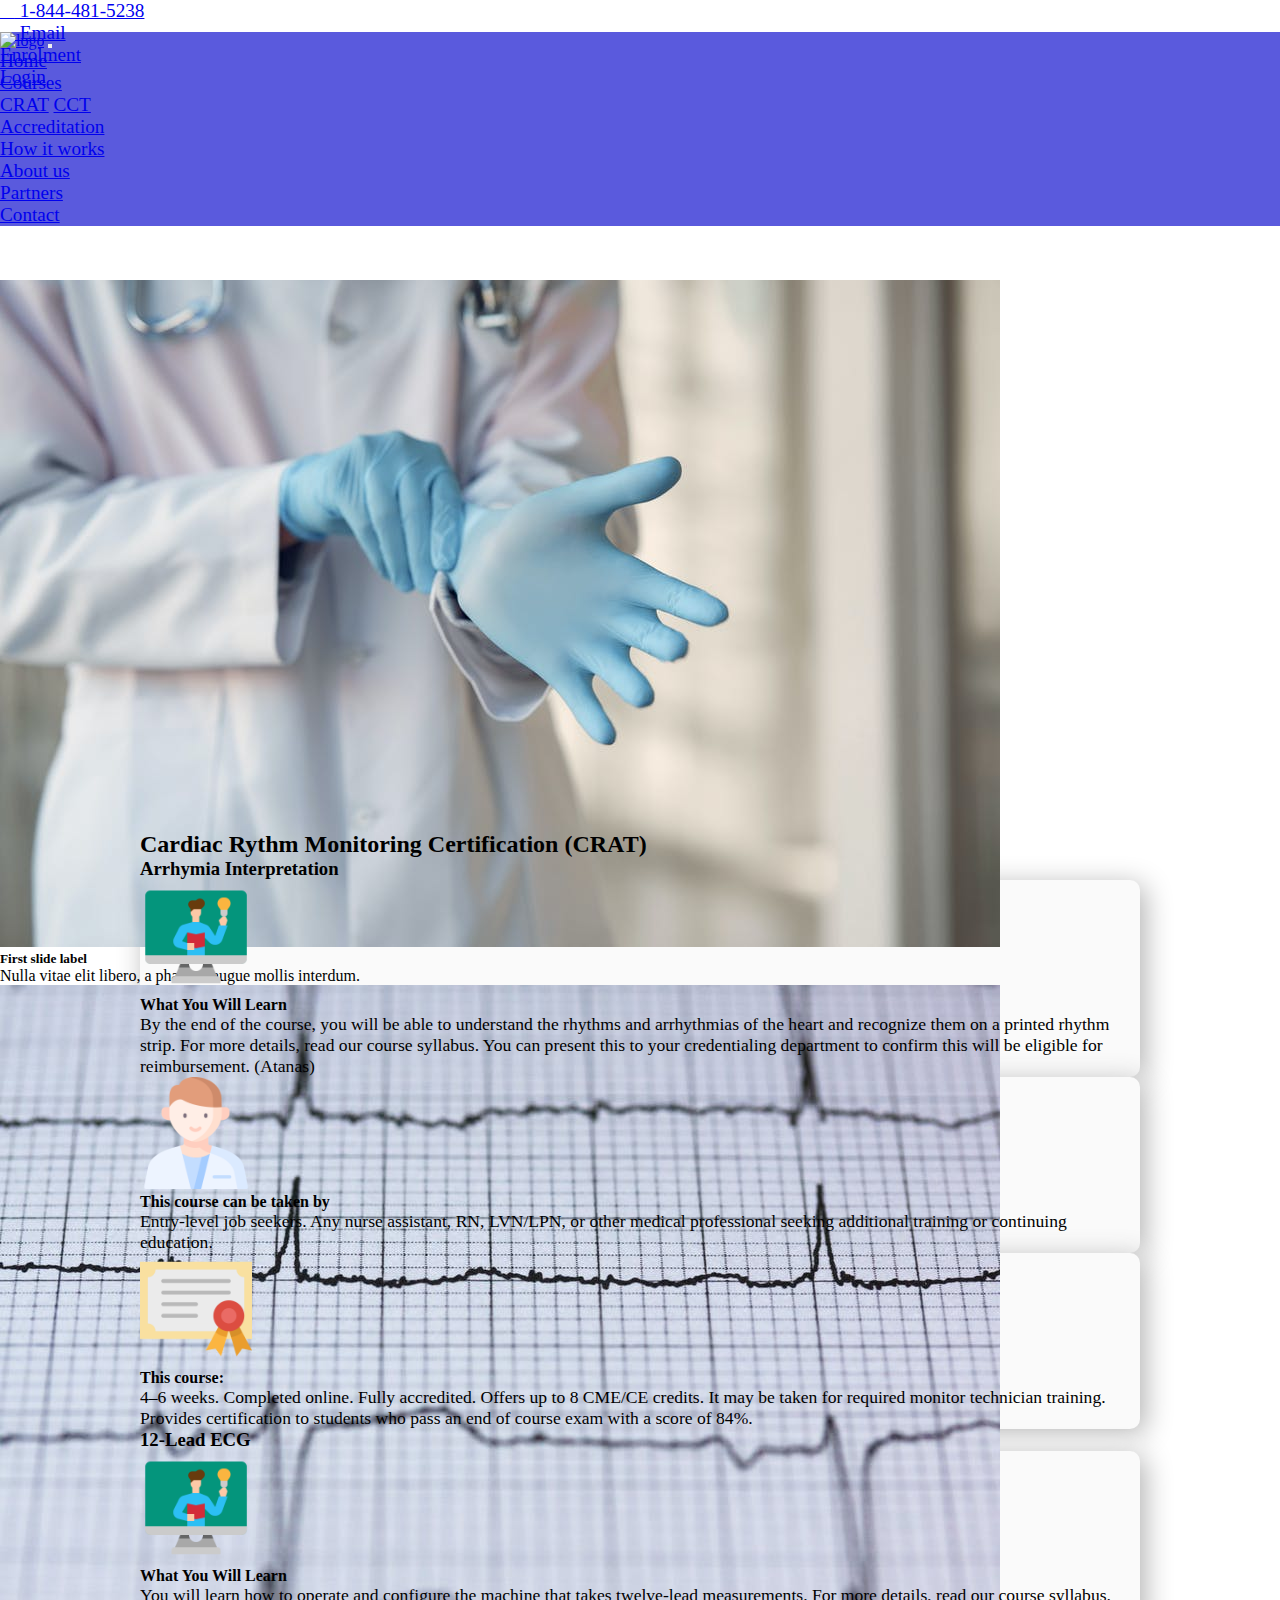
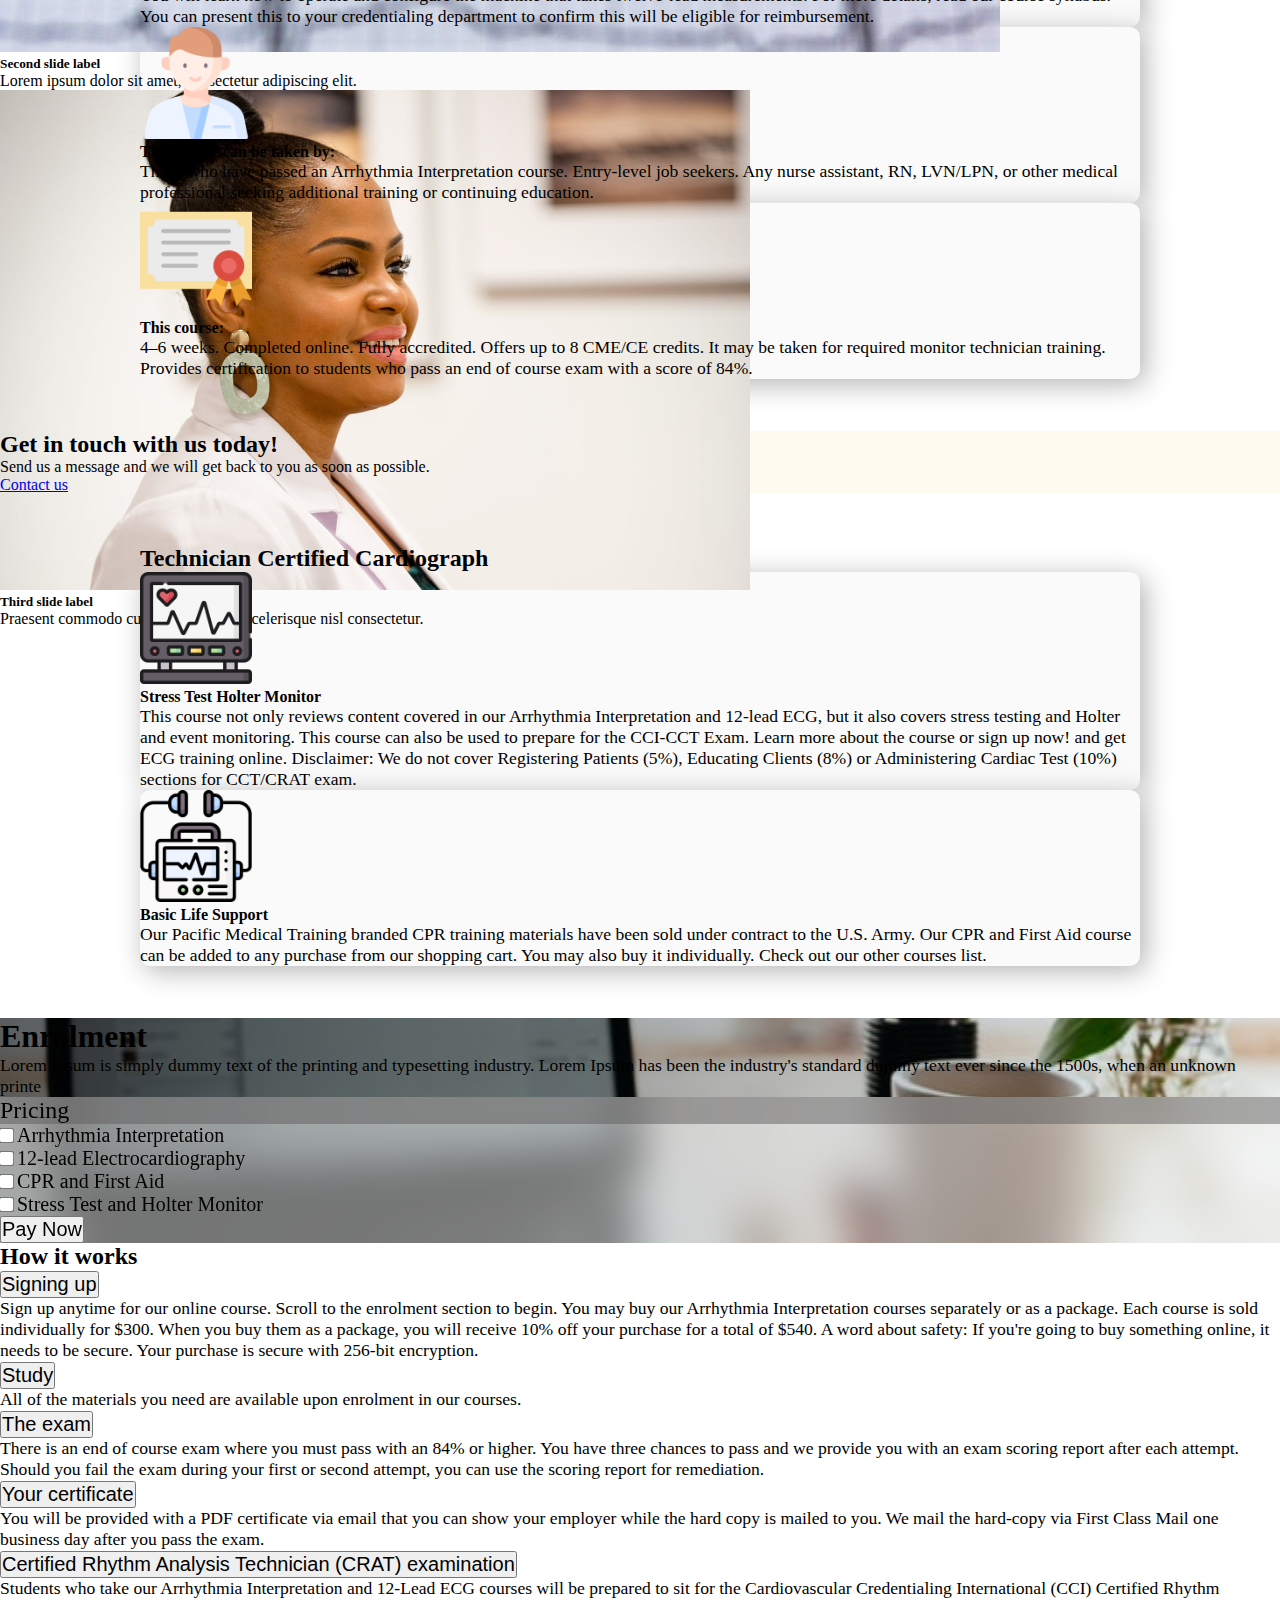
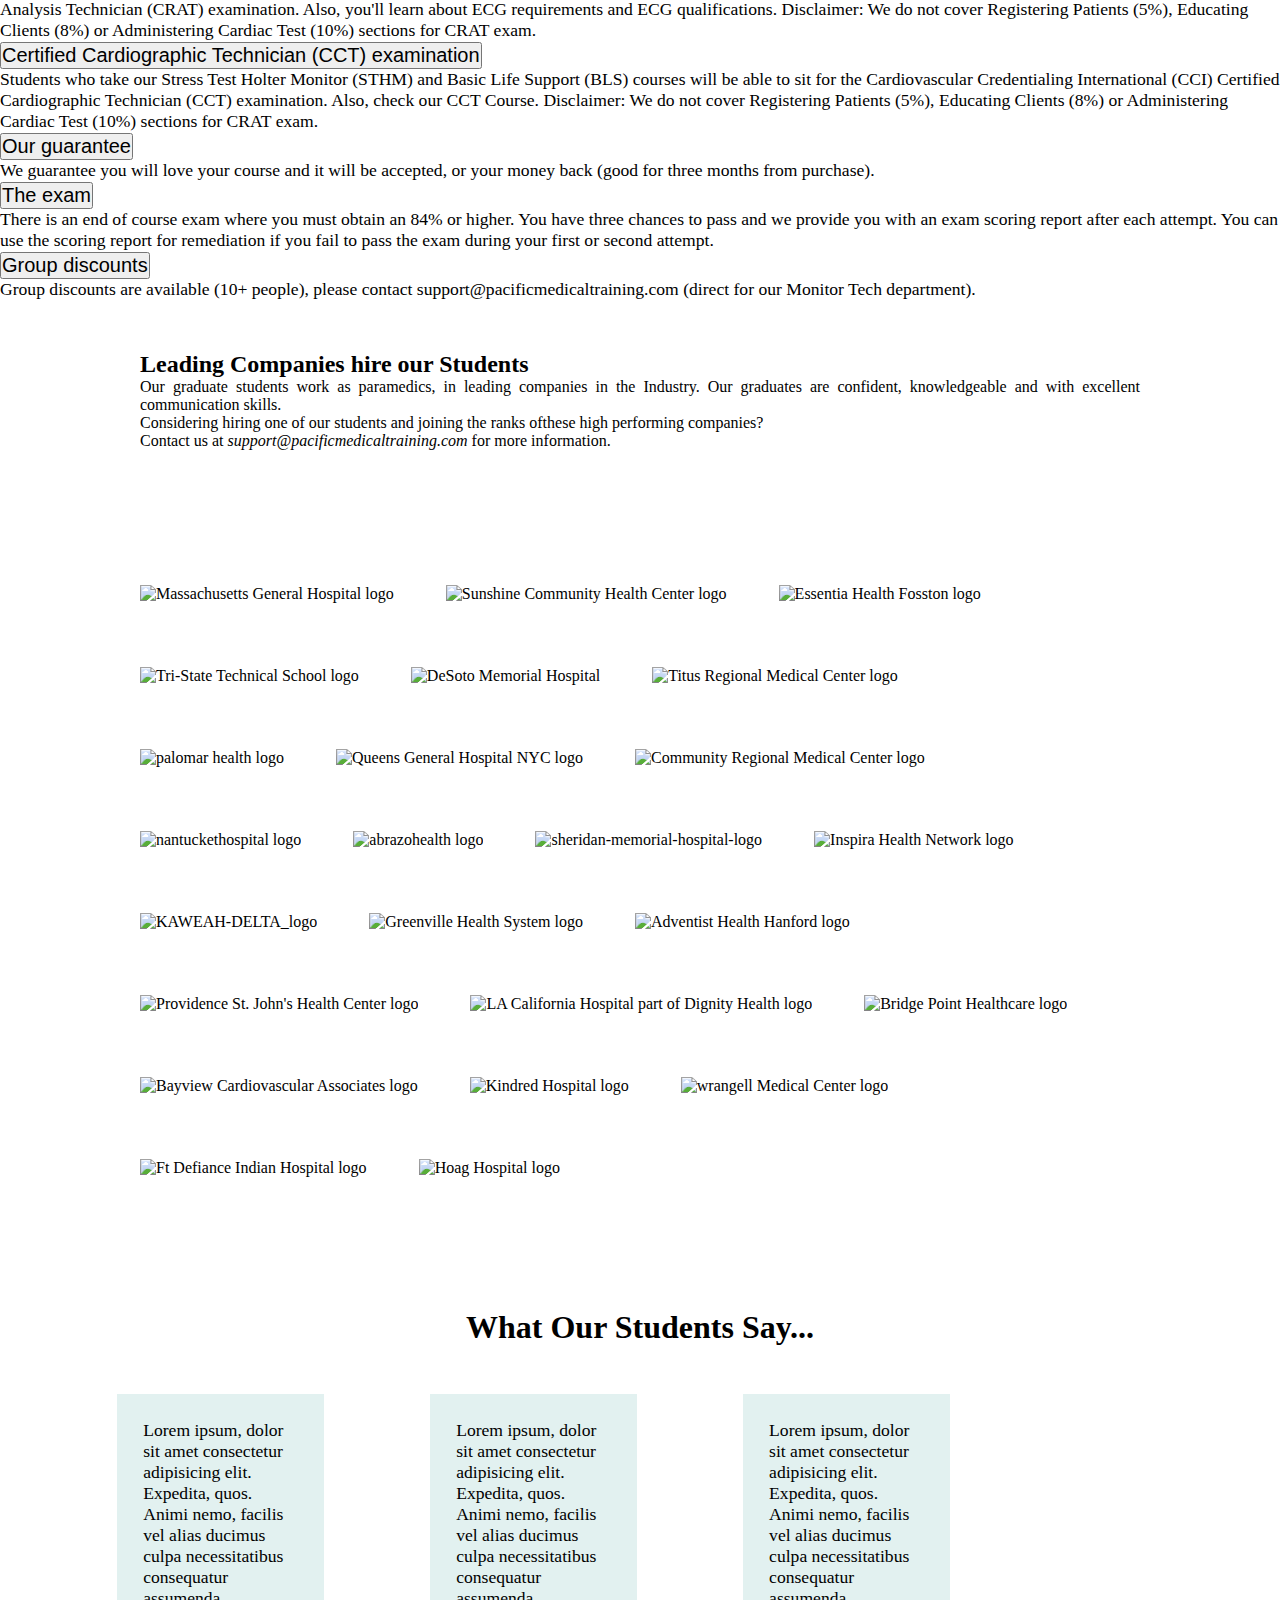
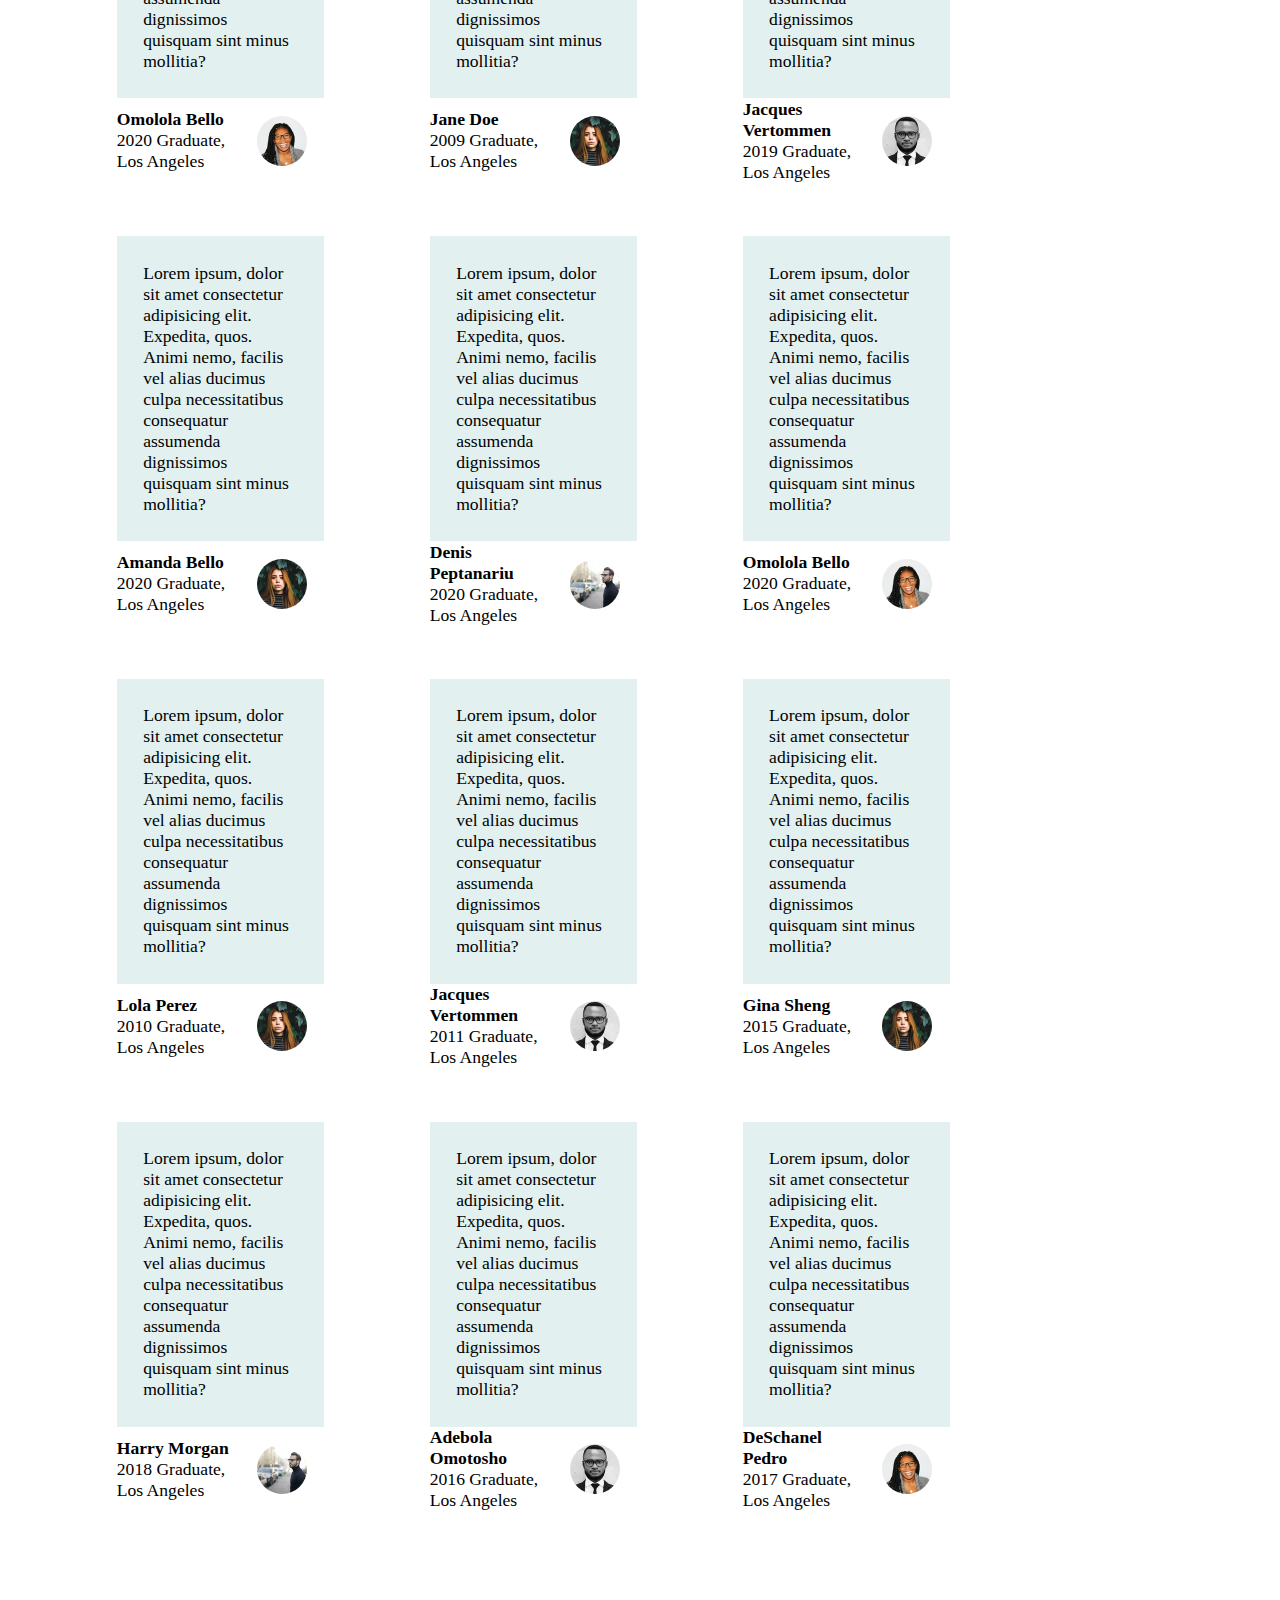
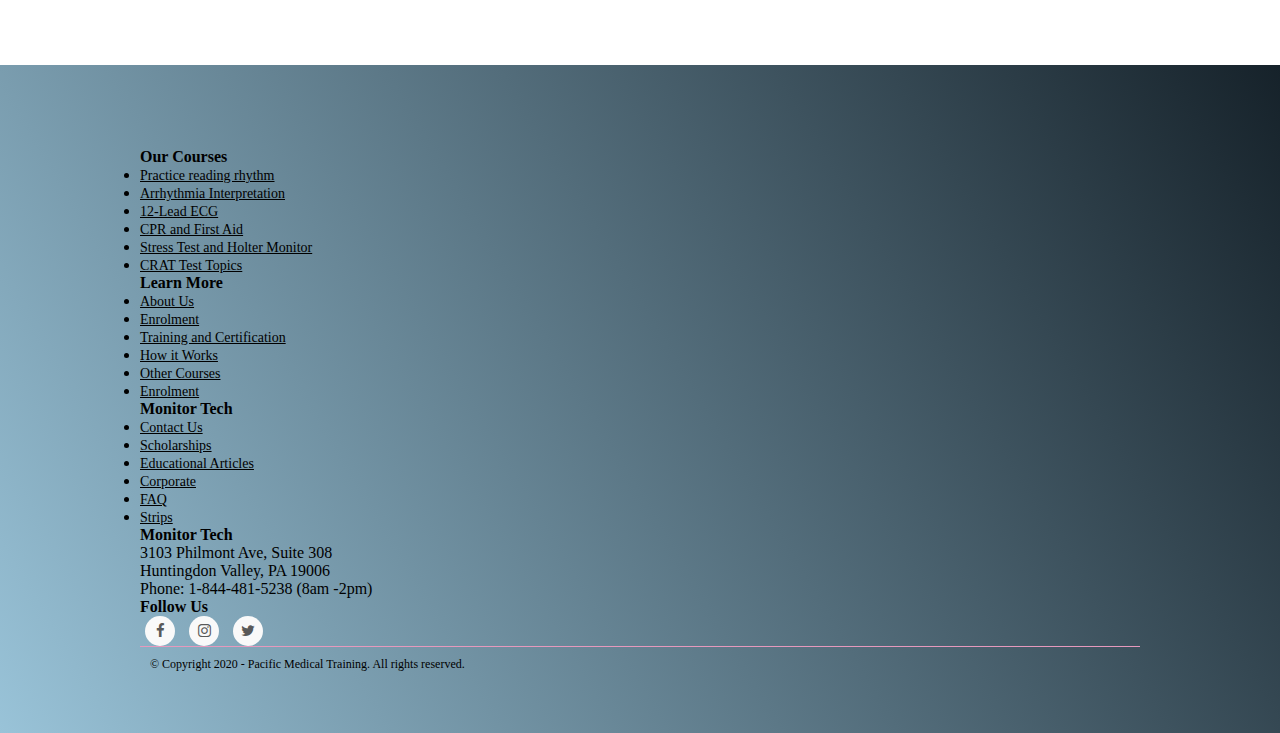
==== commit 8a6c434a: "Update index - add Atanas" ====
--- a/index.html
+++ b/index.html
@@ -155,7 +155,7 @@
           <p class="card-text">By the end of the course, you will be able to understand the rhythms and
             arrhythmias of the heart and recognize them on a printed rhythm strip. For more details, read
             our course syllabus. You can present this to your credentialing department to confirm this
-            will be eligible for reimbursement.
+            will be eligible for reimbursement. (Atanas)
           </p>
         </div>
       </div>
@@ -371,7 +371,7 @@
                         </button>
                       </h2>
                     </div>
-                
+
                     <div id="collapseOne" class="denis-text collapse show" aria-labelledby="headingOne" data-parent="#accordionExample">
                       <div class="card-body">
                         Sign up anytime for our online course. Scroll to the enrolment section to begin.
@@ -382,7 +382,7 @@
                       </div>
                     </div>
                   </div>
-                  
+
                   <div class="card border-bottom my-2">
                     <div class="card-header" id="headingTwo">
                       <h2 class="mb-0">
@@ -505,7 +505,7 @@
                       </div>
                     </div>
                   </div>
-                  
+
                 </div>
           </div>
       </div>
@@ -871,7 +871,7 @@
     </section>
 
     <!-- END REVIEW HADIYAH -->
-  
+
     <!-- START FOOTER LOLA -->
         <footer class="mainfooter" role="contentinfo">
             <div class="footer-middle">
@@ -887,7 +887,7 @@
                       <li><a href="#12-Lead ECG">12-Lead ECG</a></li>
                       <li><a href="CPR and First Aid">CPR and First Aid</a></li>
                       <li><a href="#Stress Test and Holter Monitor">Stress Test and Holter Monitor</a></li>
-                      <li><a href="#CRAT Test Topics">CRAT Test Topics</a></li>                           
+                      <li><a href="#CRAT Test Topics">CRAT Test Topics</a></li>
                     </ul>
                   </div>
                 </div>
@@ -901,7 +901,7 @@
     <li><a href="#Training and Certification">Training and Certification</a></li>
     <li><a href="#How it Works">How it Works</a></li>
     <li><a href="#Other Courses">Other Courses</a></li>
-    <li><a href="#Enrolment">Enrolment</a></li>        
+    <li><a href="#Enrolment">Enrolment</a></li>
   </ul>
 </div>
 </div>
@@ -925,20 +925,20 @@
     <p>3103 Philmont Ave, Suite 308</p>
     <p>Huntingdon Valley, PA 19006</p>
     <p>Phone: 1-844-481-5238 (8am -2pm)</p>
-   
+
     <h4>Follow Us</h4>
     <ul class="social-network social-circle">
      <li><a href="#" class="icoFacebook" title="Facebook"><i class="fa fa-facebook"></i></a></li>
-     <li><a href="#" class="icoInstagram" title="Instagram"><i class="fa fa-instagram"></i></a></li>                         
+     <li><a href="#" class="icoInstagram" title="Instagram"><i class="fa fa-instagram"></i></a></li>
     <li><a href="#" class="icoTwitter" title="Twitter"><i class="fa fa-twitter"></i></a></li>
-    </ul>					
+    </ul>
 </div>
 </div>
 <div class="row">
 <div class="col-md-12 copy">
     <p class="text-center">&copy; Copyright 2020 - Pacific Medical Training.  All rights reserved.</p>
 </div>
-</div>        
+</div>
 
 </div>
 </div>
@@ -958,4 +958,4 @@
     crossorigin="anonymous"></script>
 </body>
 
-</html>+</html>
